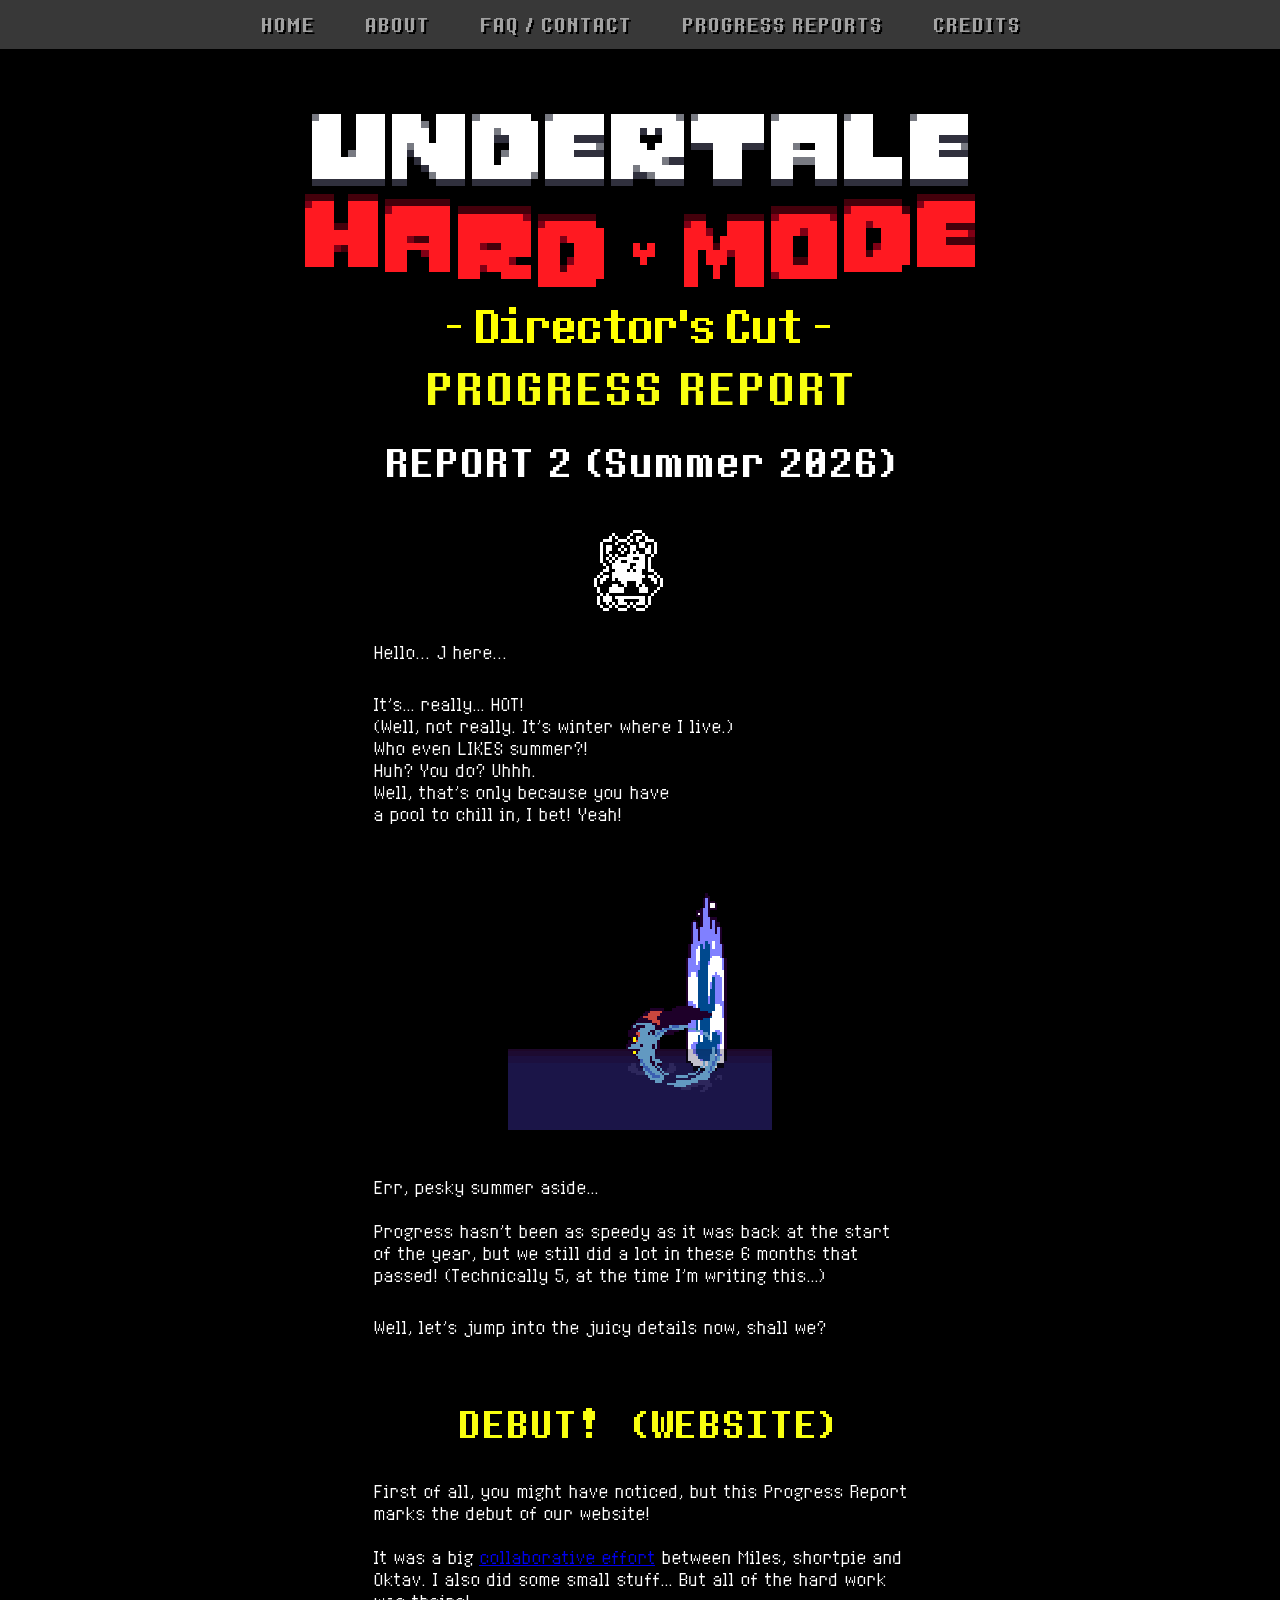
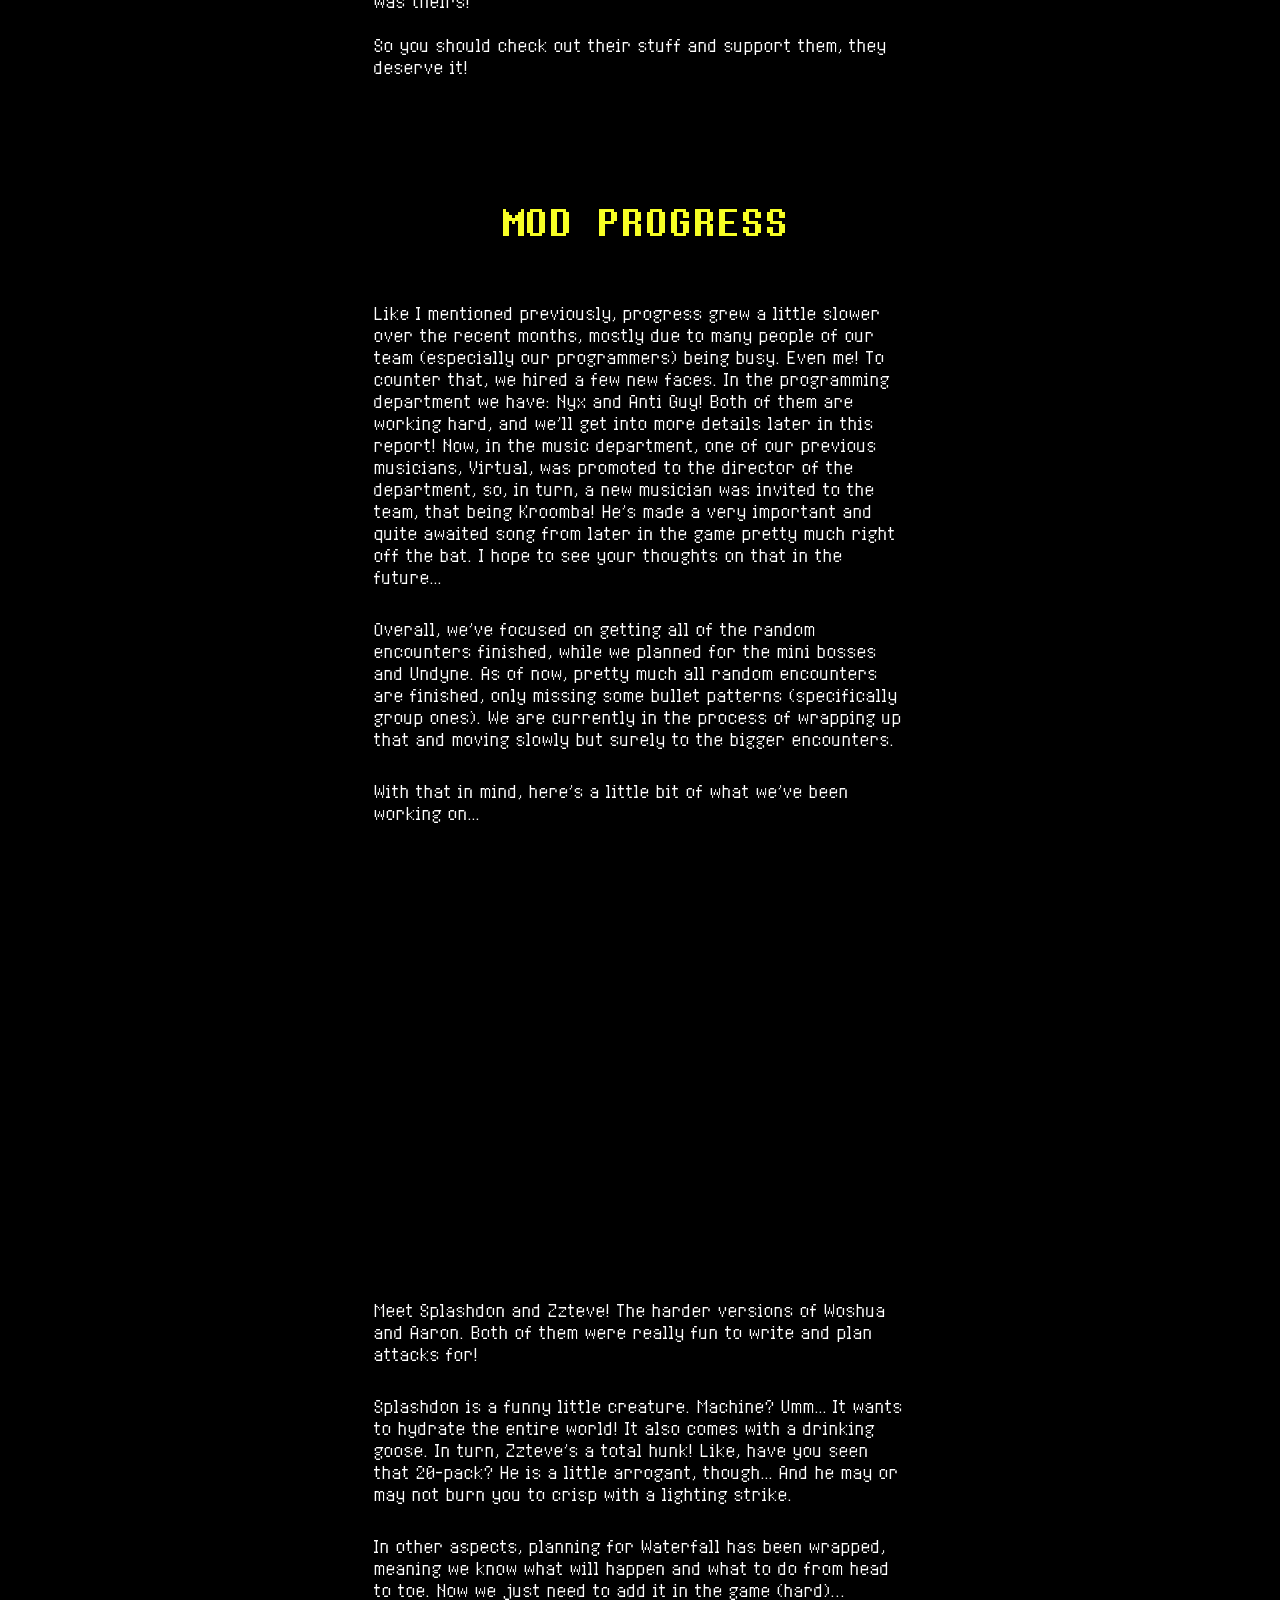
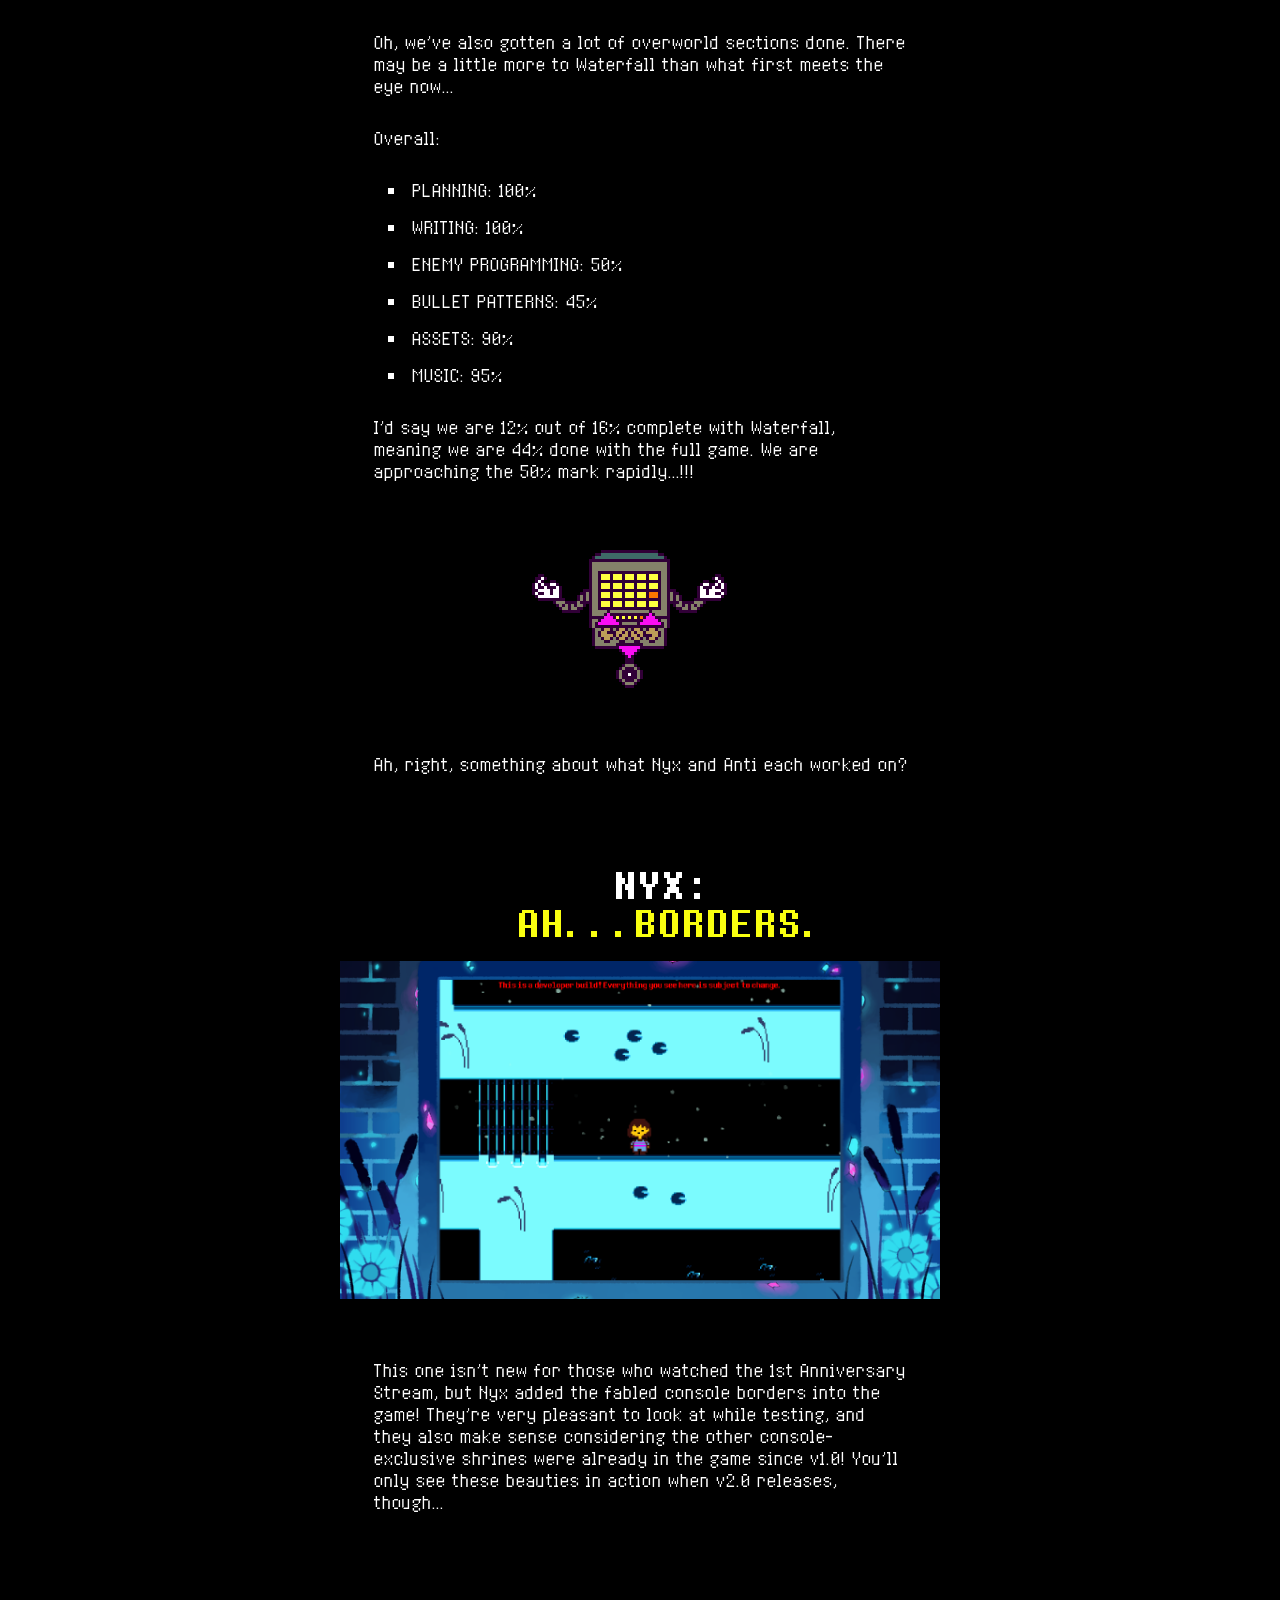
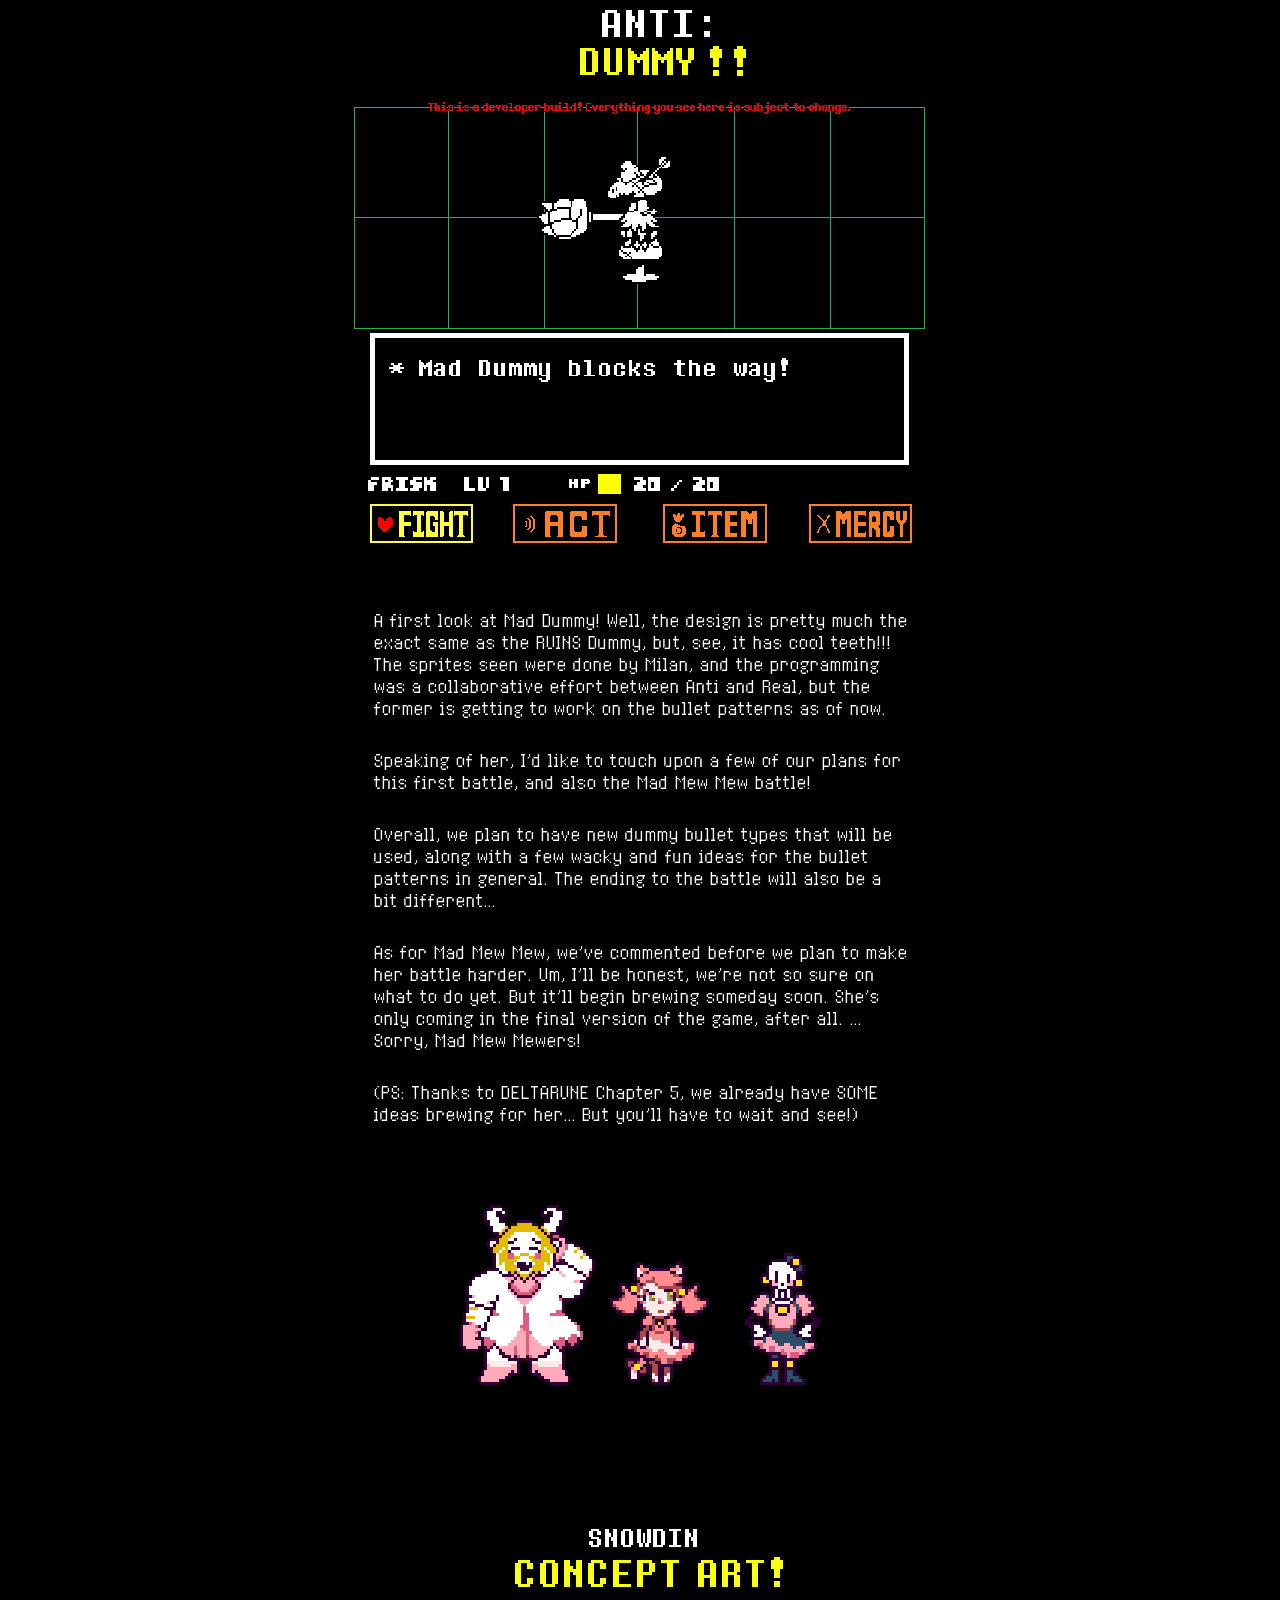
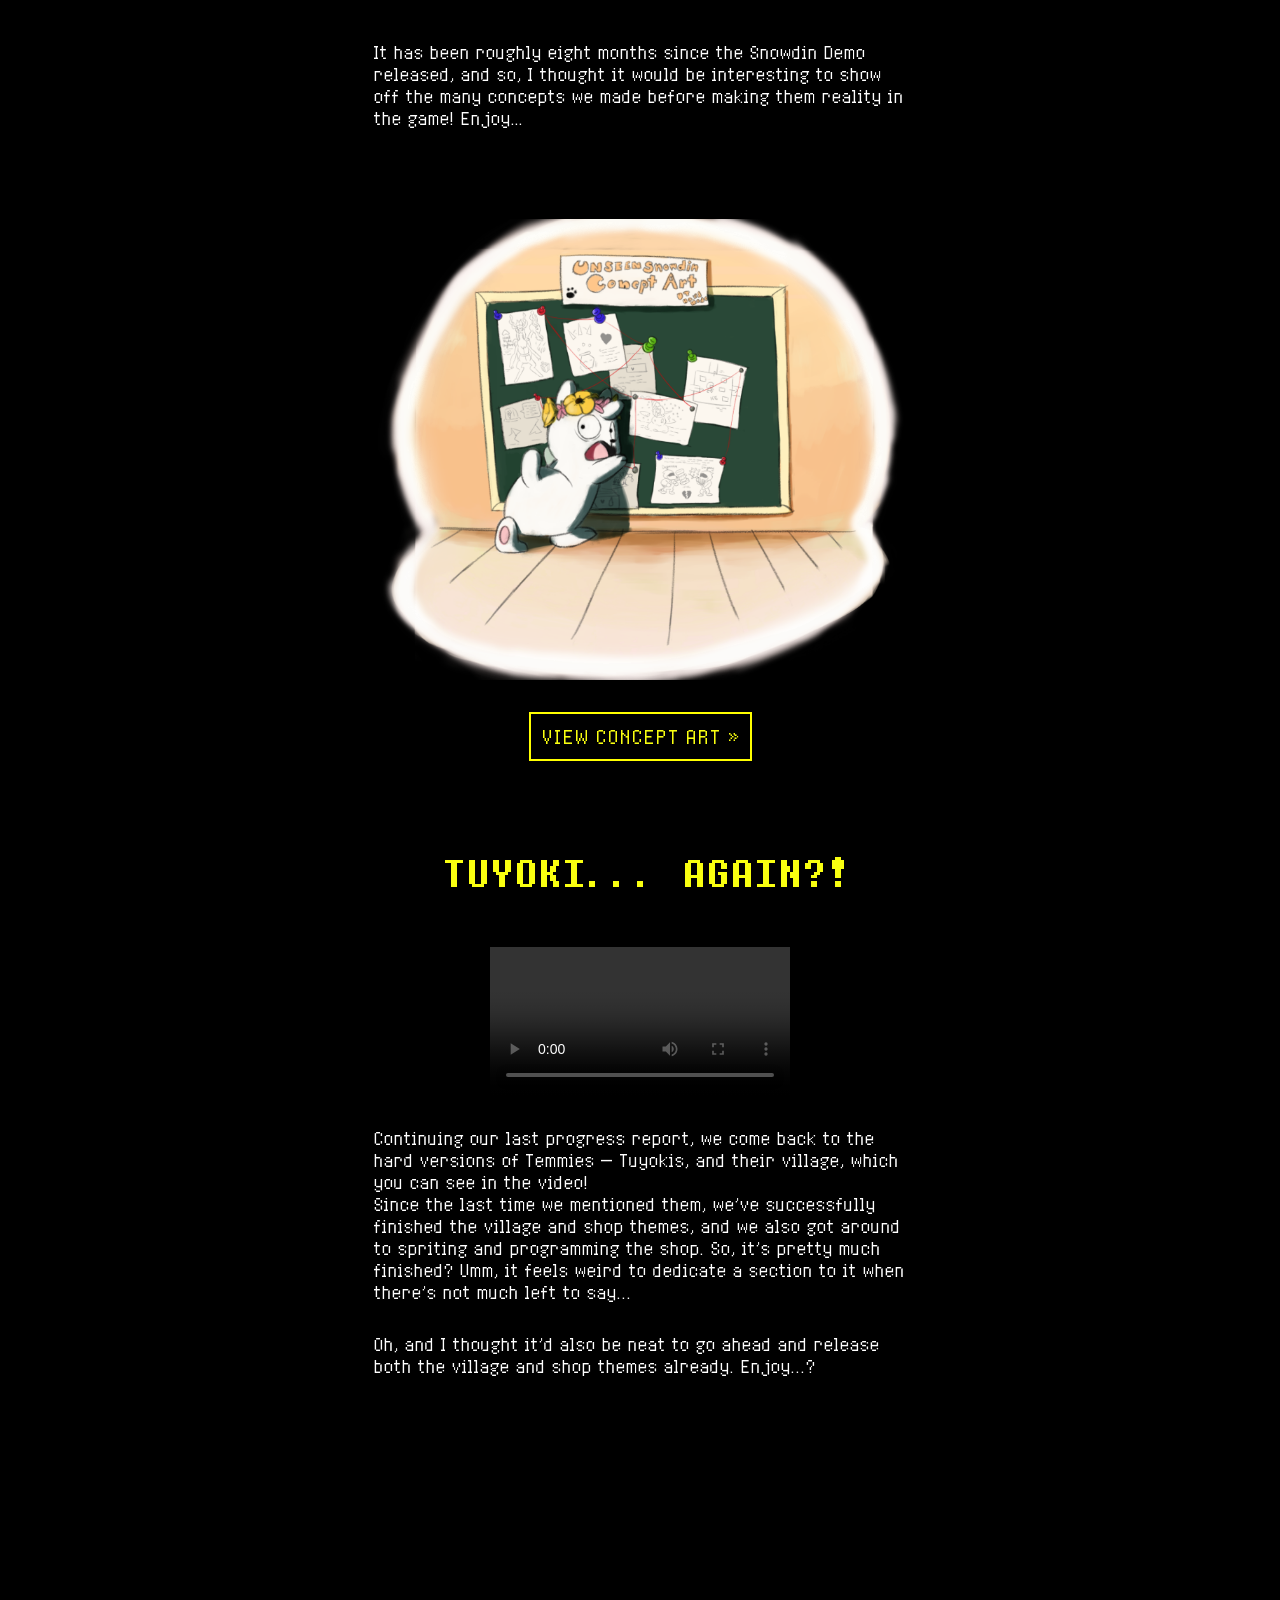
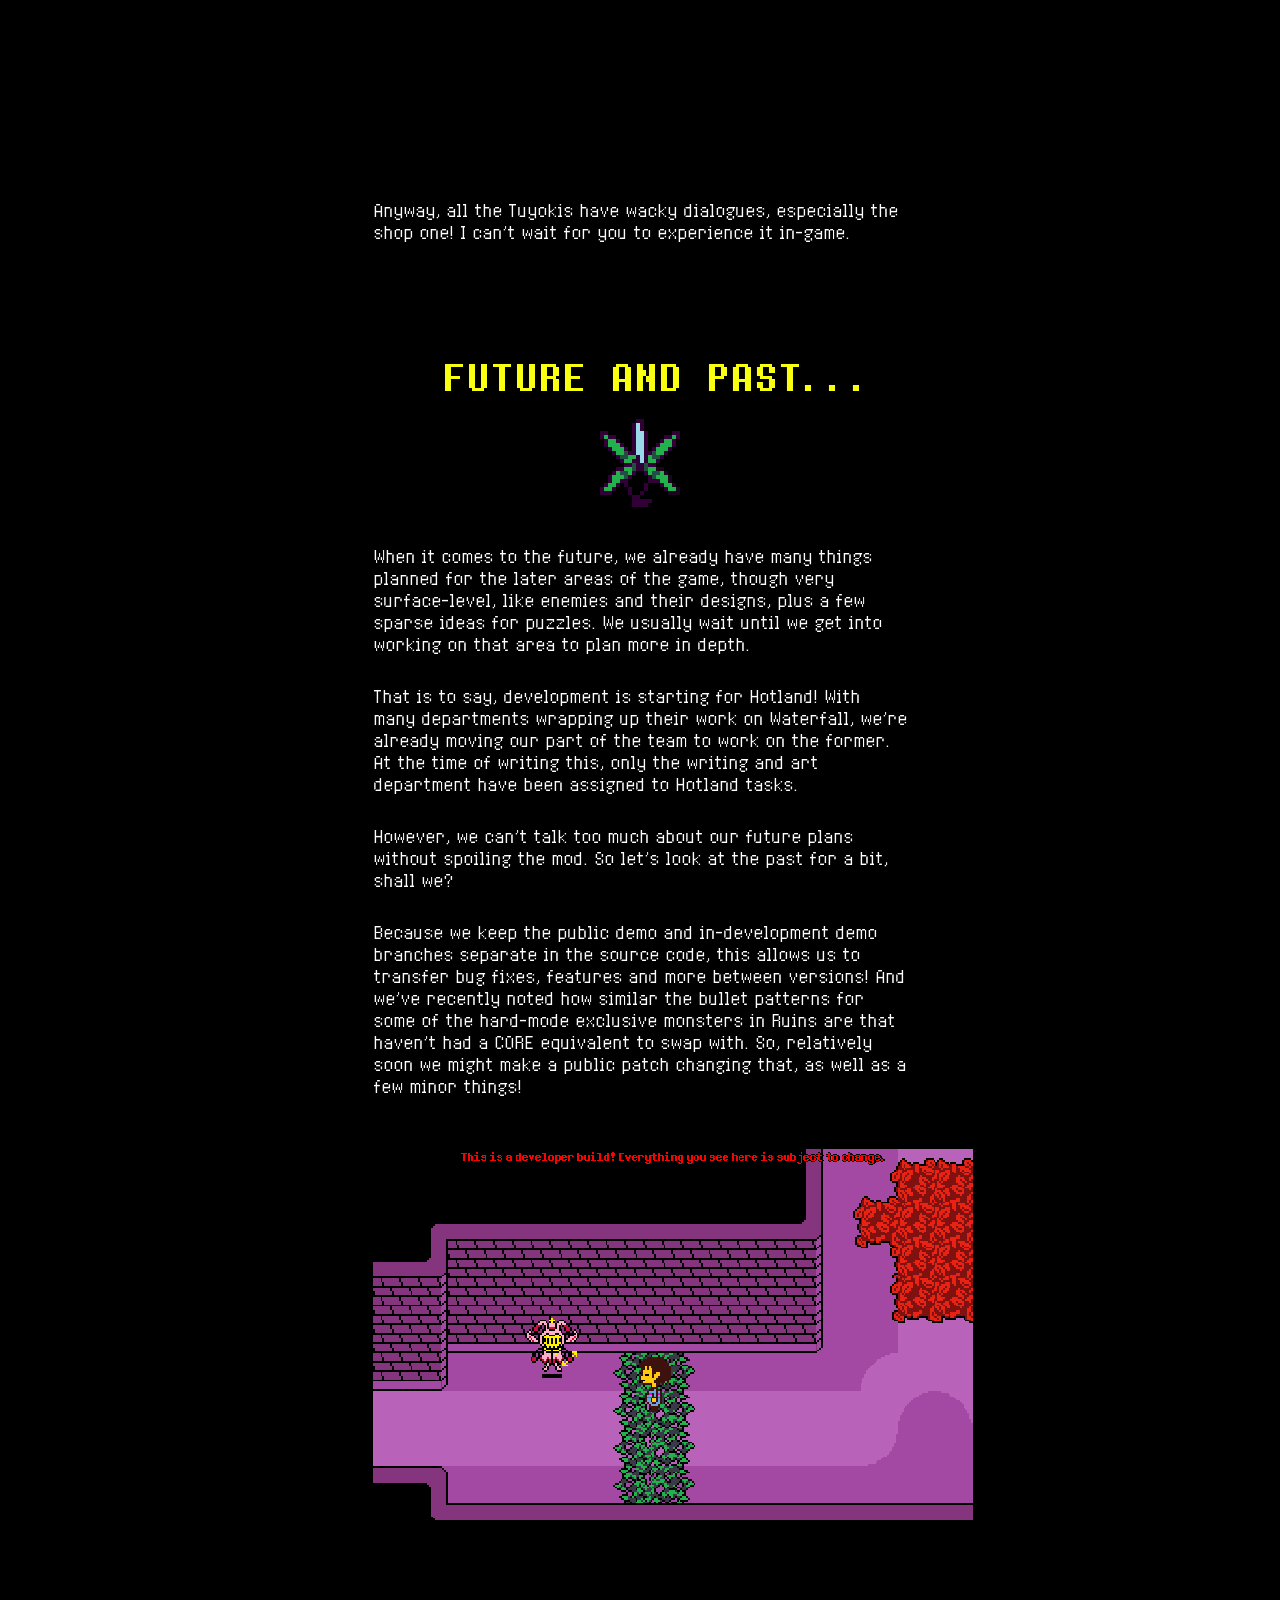
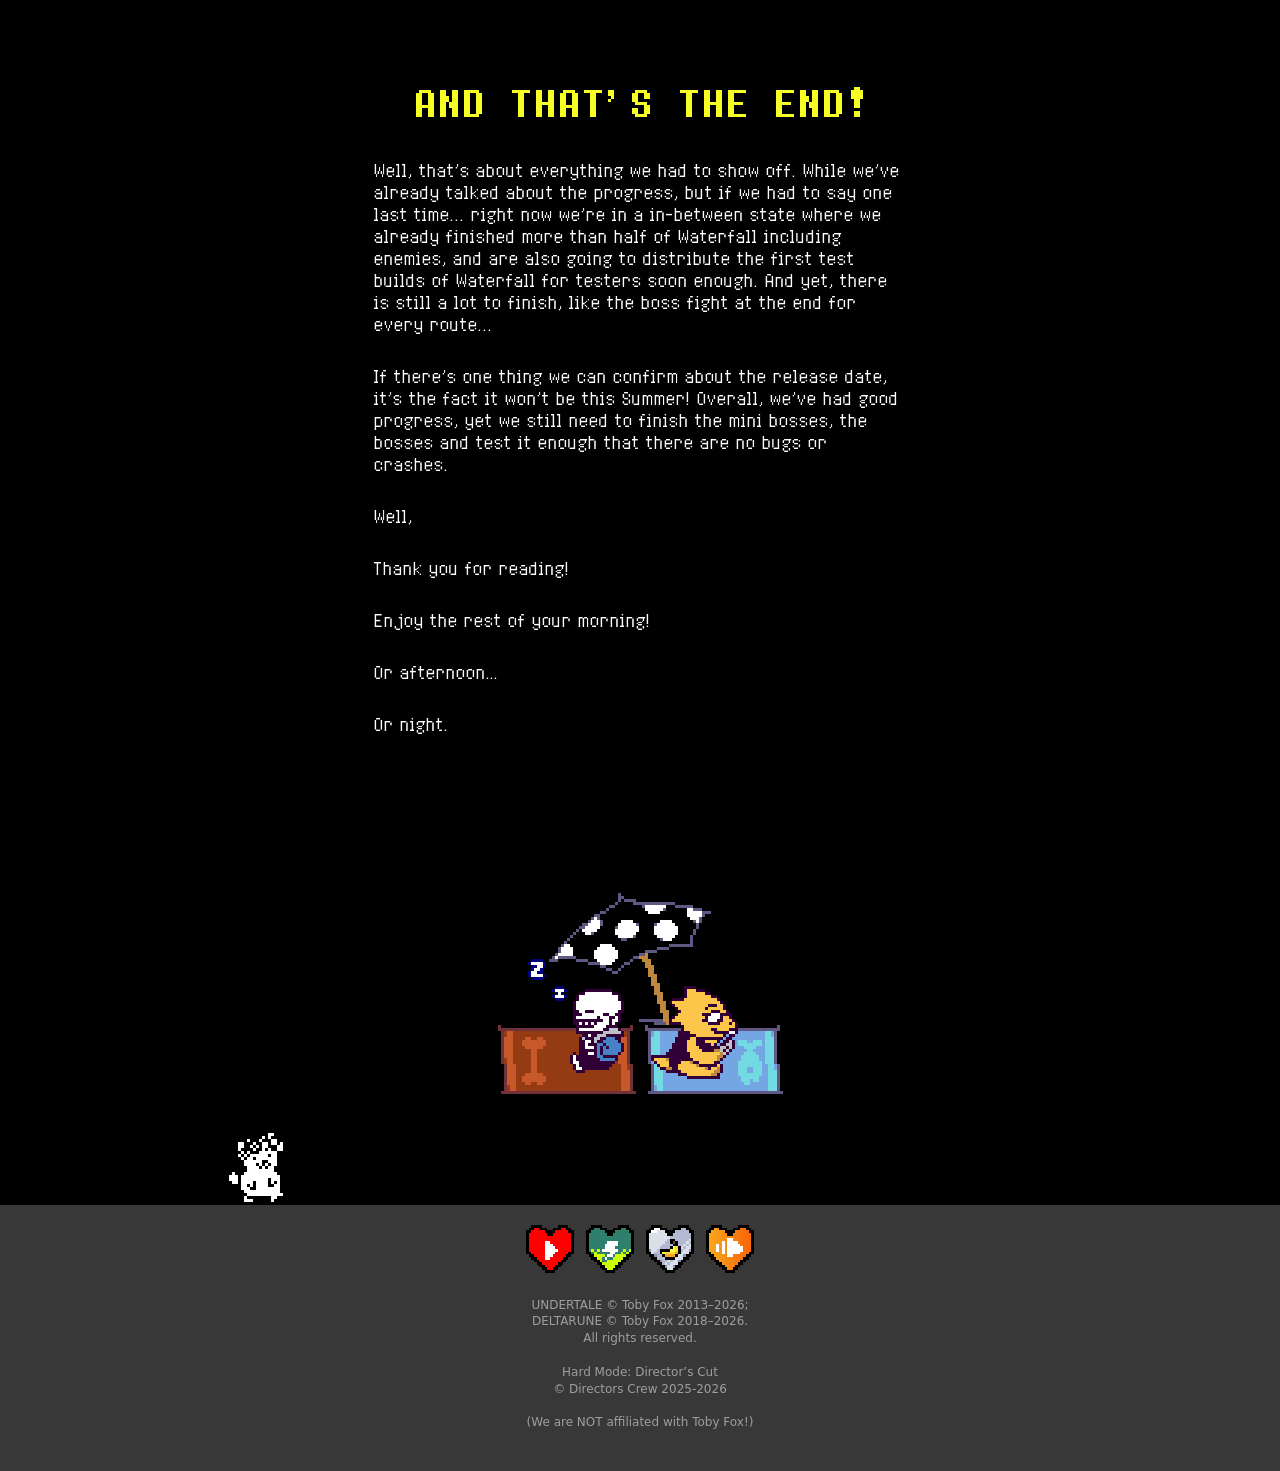
==== directorscut-report-062026/index.html @ 4465b419 "Initial commit" ====
<!DOCTYPE html>
<html lang="en">

<head>
  <meta name="viewport" content="width=device-width, initial-scale=1.0">
  <meta charset="UTF-8">
  <title>Hard Mode: Director's Cut</title>
  <link rel="stylesheet" href="/style.css">
  <link rel="icon" type="image/x-icon" href="/icon.ico">
</head>

<body>
  <!-- NavBar -->
  <nav>
    <button class="menu-toggle">☰</button>
    <ul class="navbar">
      <li><a href="/">HOME</a></li>
      <!-- index.html is unnecessary when using localhost or uploading site to github pages -->
      <li><a href="/about/">ABOUT</a></li>
      <li><a href="/help/">FAQ / CONTACT</a></li>
      <li><a href="/news/">PROGRESS REPORTS</a></li>
      <li><a href="/credits/">CREDITS</a></li>
    </ul>
  </nav>
  <!-- Main Content -->
  <div class="content container preport pixelated">
<a href = "/"> 
    <img src="/undertaleHARDMODE.png" alt="UT Hardmode" width="700" height="255" class="logo"
     style="image-rendering: pixelated; max-width: 700px;">
    </a>
    <div class="yellow_text" style="margin-top: 0px; font-size: 2.6rem;">PROGRESS REPORT</div>
    <h2>REPORT 2 (Summer 2026)</h2>
    <img src="/assets/summerdog.gif">
    <div class="regular_text squarelist">
<p>Hello... J here...</p>

<p style="white-space:pre-line"> It’s… really… HOT!
(Well, not really. It’s winter where I live.)
Who even LIKES summer?!
Huh? You do? Uhhh.
Well, that’s only because you have 
a pool to chill in, I bet! Yeah!

</p>
</div>
<img src="/directorscut-report-062026/images/0C_FishSwimNEO.gif"  style="margin-top:1rem;margin-bottom:1rem">
<div class="regular_text squarelist">
<p>
Err, pesky summer aside…<br><br>

Progress hasn’t been as speedy as it
was back at the start of the year, but
we still did a lot in these 6 months 
that passed! (Technically 5, at
the time I’m writing this…)

</p>
<p>
Well, let’s jump into the juicy details now, shall we?
</p>

    </div>
    <img src="/directorscut-report-062026/images/1_WebsiteDebut.png" style="margin-top:2rem">
    <div class="regular_text">
<p>First of all, you might have noticed, but this
Progress Report marks the debut of our website!
<br><br>
It was a big <a href="/credits">collaborative effort</a> between Miles,
shortpie and Oktav. I also did some small stuff…
But all of the hard work was theirs! 
<br><br>
So you should check out their stuff and support them, 
they deserve it!
</p>
    </div>
    <div style="margin-top:4rem;"></div>
    <img src="/directorscut-report-062026/images/image2.png">
    <div class="regular_text">
<p>Like I mentioned previously, progress grew a little slower over the
recent months, mostly due to many people of our team (especially
our programmers) being busy. Even me! To counter that, we hired
a few new faces. In the programming department we have: Nyx 
and Anti Guy! Both of them are working hard, and we’ll get into 
more details later in this report! Now, in the music department,
one of our previous musicians, Virtual, was promoted to the
director of the department, so, in turn, a new musician was
invited to the team, that being Kroomba! He’s made a very
important and quite awaited song from later in the game
pretty much right off the bat. I hope to see your
thoughts on that in the future…
</p>
<p>
Overall, we’ve focused on getting all of the random encounters
finished, while we planned for the mini bosses and Undyne. As
of now, pretty much all random encounters are finished, only
missing some bullet patterns (specifically group ones). We
are currently in the process of wrapping up that and moving
slowly but surely to the bigger encounters.

</p>
<p>
With that in mind, here’s a little bit of what we’ve been
working on…
<div style="margin-top:30px"></div>
</div>
<!---<video controls name="media" crossorigin="anonymous">
  <source src="/directorscut-report-062026/images/splashzzteve.mp4">
</video>--->
<iframe width="560" height="415" src="https://www.youtube.com/embed/wpenyd8CAb0" title="YouTube video player" frameborder="0" allow="accelerometer; autoplay; clipboard-write; encrypted-media; gyroscope; picture-in-picture; web-share" referrerpolicy="strict-origin-when-cross-origin" allowfullscreen></iframe>
<div class="regular_text squarelist">
<p>
Meet Splashdon and Zzteve! The harder versions of Woshua and
Aaron. Both of them were really fun to write and plan attacks for!

</p>
<p>
Splashdon is a funny little creature. Machine? Umm… It wants
to hydrate the entire world! It also comes with a drinking goose.
In turn, Zzteve’s a total hunk! Like, have you seen that 20-pack?
He is a little arrogant, though… And he may or may not burn you
to crisp with a lighting strike.

</p>
<p>
In other aspects, planning for Waterfall has been wrapped,
meaning we know what will happen and what to do from
head to toe. Now we just need to add it in the game (hard)...

</p>
<p>
  Oh, we’ve also gotten a lot of overworld sections done. 
There may be a little more to Waterfall than what first
meets the eye now…

</p>
<p>Overall:</p>
<p>
<li>PLANNING: 100%</li>
<li>WRITING: 100%</li>
<li>ENEMY PROGRAMMING: 50%</li>
<li>BULLET PATTERNS: 45%</li>
<li>ASSETS: 90%</li>
<li>MUSIC: 95%</li>
</p>
<p>
  I’d say we are 12% out of 16% complete with Waterfall,
meaning we are 44% done with the full game. We are 
approaching the 50% mark rapidly…!!!
</p>
</div>
<div style="margin-top:2rem;"></div>
<img src="/directorscut-report-062026/images/image14.gif">
<div style="margin-top:2rem;"></div>
<div class="regular_text squarelist">
<p>Ah, right, something about what Nyx and Anti each 
worked on?
</p>
</div>
<div style="margin-top:50px"></div>
<img src="/directorscut-report-062026/images/2_NyxBorders.png">
<img src="/directorscut-report-062026/images/2_Showcase.png" style="image-rendering: auto;">
<div style="margin-top:30px"></div>
<div class="regular_text">
<p>
This one isn’t new for those who watched the 1st Anniversary Stream,
but Nyx added the fabled console borders into the game! They’re
very pleasant to look at while testing, and they also make sense
considering the other console-exclusive shrines were already in
the game since v1.0! You’ll only see these beauties in action
when v2.0 releases, though…

</p>
</div>
<div style="margin-top:50px"></div>
<img src="/directorscut-report-062026/images/3_AntiDummy.png">
<img src="/directorscut-report-062026/images/3_FightDummy.png">
<div style="margin-top:30px"></div>
<div class="regular_text">
<p>
A first look at Mad Dummy! Well, the design is pretty much the
exact same as the RUINS Dummy, but, see, it has cool teeth!!!
The sprites seen were done by Milan, and the programming was
a collaborative effort between Anti and Real, but the former is 
getting to work on the bullet patterns as of now.
</p><p>
Speaking of her, I’d like to touch upon a few of our plans for
this first battle, and also the Mad Mew Mew battle! 
</p><p>
Overall, we plan to have new dummy bullet types that
will be used, along with a few wacky and fun ideas for the
bullet patterns in general. The ending to the battle will
also be a bit different…
</p><p>
As for Mad Mew Mew, we’ve commented before we plan
to make her battle harder. Um, I’ll be honest, we’re not
so sure on what to do yet. But it’ll begin brewing someday
soon. She’s only coming in the final version of the game,
after all. … Sorry, Mad Mew Mewers!
</p>
<p>
  (PS: Thanks to DELTARUNE Chapter 5, we already have
SOME ideas brewing for her… But you’ll have to wait
and see!)

</p>
<div style="margin-top:80px"></div>
</div>
<img src="/directorscut-report-062026/images/3_KawaiiGrownMen.gif">
<div style="margin-top:120px"></div>
<img src="/directorscut-report-062026/images/4_ConceptArtSnowdin.png">
<div class="regular_text">
<p>
It has been roughly eight months since the Snowdin Demo
released, and so, I thought it would be interesting to show off
the many concepts we made before making them reality in the
game! Enjoy…

</p>

</div>
<div style="margin-top:60px"></div>
<a href="/directorscut-report-062026/snowdin_concept">
<img src="/directorscut-report-062026/images/conceptart.png" style="max-width: 538px; image-rendering: auto;">
</a>
<div style="margin-top:40px"></div>
<div class="link-button">
  <a href="/directorscut-report-062026/snowdin_concept">VIEW CONCEPT ART »</a>
</div>
<div style="margin-top:100px"></div>
<img src="/directorscut-report-062026/images/5_TuyokiElectricBoogaloo.png" style="margin-bottom:3rem;">
<video controls name="media" crossorigin="anonymous">
  <source src="/directorscut-report-062026/images/tuyokivid.mp4">
</video>
<div class="regular_text squarelist">
  <p>
    Continuing our last progress report, we come back to the hard 
versions of Temmies — Tuyokis, and their village, which 
you can see in the video!<br>
Since the last time we mentioned them, we've successfully 
finished the village and shop themes, and we also got around to 
spriting and programming the shop. So, it's pretty much finished? 
Umm, it feels  weird to dedicate a section to it when there's not
much left to say... 
  </p>
  <p>
  Oh, and I thought it'd also be neat to go ahead and release
  both the village and shop themes already. Enjoy...?
  </p>
  <iframe
  width="100%"
  height="166"
  scrolling="no"
  frameborder="no"
  allow="autoplay"
  src="https://w.soundcloud.com/player/?url=https%3A//soundcloud.com/vu0gjz2ck9ta/006-village-of-the-tuyoki&color=%23ff1921&auto_play=false&hide_related=true&show_comments=false&show_user=true&show_reposts=false&show_teaser=true">
  </iframe>
<br><br>
  <iframe
  width="100%"
  height="166"
  scrolling="no"
  frameborder="no"
  allow="autoplay"
  src="https://w.soundcloud.com/player/?url=https%3A//soundcloud.com/vu0gjz2ck9ta/007-shop-of-tuy&color=%23ff1921&auto_play=false&hide_related=true&show_comments=false&show_user=true&show_reposts=false&show_teaser=true">
  </iframe>
  <p>
    Anyway, all the Tuyokis have wacky dialogues, especially the 
shop one! I can't wait for you to experience it in-game.
  </p>
</div>
<div style="margin-top:5rem"></div>
<img src="/directorscut-report-062026/images/6_Future.png">
<div style="margin-top:1rem"></div>
<img src="/directorscut-report-062026/images/6_BridgeSeedRUN.gif">
<div class="regular_text squarelist">
  <p>
    When it comes to the future, we already have many things planned
for the later areas of the game, though very surface-level, like
enemies and their designs, plus a few sparse ideas for puzzles.
We usually wait until we get into working on that area to plan 
more in depth. 
  </p>
  <p>
    That is to say, development is starting for Hotland! With many
departments wrapping up their work on Waterfall, we’re
already moving our part of the team to work on the former. 
At the time of writing this, only the writing and art department
have been assigned to Hotland tasks.
  </p>
  <p>
    However, we can't talk too much about our future plans without 
spoiling the mod. So let’s look at the past for a bit, shall we?
  </p>
  <p>
    Because we keep the public demo and in-development demo 
branches separate in the source code, this allows us to transfer 
bug fixes, features and more between versions! And we've recently
noted how similar the bullet patterns for some of the hard-mode exclusive 
monsters in Ruins are that haven't had a CORE equivalent to swap with. So,
relatively soon we might make a public patch changing that, as well as a few 
minor things! 
  </p>
  <br>
<img src="/directorscut-report-062026/images/whimsy.png" style="display:block; margin-left:auto; margin-right:auto;">
</div>
<div style="margin-top:5rem"></div>
<img src="/directorscut-report-062026/images/image4.png">
<div class="regular_text squarelist">
  <p>
    Well, that's about everything we had to show off. While we've already talked
about the progress, but if we had to say one last time... right now we're in a 
in-between state where we already finished more than half of Waterfall
including enemies, and are also going to distribute the first test builds 
of Waterfall for testers soon enough. And yet, there is still a lot to
finish, like the boss fight at the end for every route...
  </p>
  <p>
    If there's one thing we can confirm about the release date, it's the fact it won't 
be this Summer! Overall, we’ve had good progress, yet we still need to finish 
the mini bosses, the bosses and test it enough that there are no bugs or
crashes. 
  </p>
  <p>
    Well,
  </p>
  <p>
    Thank you for reading!
  </p>
  <p>
    Enjoy the rest of your morning!
  </p>
  <p>
    Or afternoon…
  </p>
  <p>
    Or night.
  </p>
</div>
<img src="/directorscut-report-062026/images/7_AlphansTEST.gif" style="margin-top:8rem">
<div style="margin-bottom:60px"></div>

    <div style="text-align: center; margin-top: 1px;">
    </div>
    <footer>
      <img src="/dog.png" alt="chipmunk" class="chipmunk" id="dog" style="cursor: pointer;">
      <div class="footer-icons">


        <!-- Youtube -->
        <a href="https://www.youtube.com/channel/UCPFXStM4CpxEg41jxC_Wg1A" target="_blank"
          style="text-decoration: none; color: white;">
          <img src="/UTH_youtube.png" alt="" class="icon">
        </a>

        <!-- GameJolt -->
        <a href="https://gamejolt.com/games/uthardmodedc/973954" target="_blank"
          style="text-decoration: none; color: white;">
          <img src="/UTH_gamejolt.png" alt="" class="icon">
        </a>

        <!-- Game Bannana -->
        <a href="https://gamebanana.com/wips/91188" target="_blank" style="text-decoration: none; color: white;">
          <img src="/UTH_gamebanna.png" alt="" class="icon">
        </a>

        <!-- Soundcloud -->
        <a href="https://soundcloud.com/vu0gjz2ck9ta/sets/hard-mode-directors-cut-demo" target="_blank"
          style="text-decoration: none; color: white;">
          <img src="/UTH_soundcl.png" alt="" class="icon">
        </a>

      </div>
      <div class="credits" style="margin-top:20px; margin-bottom: 20px;">
        UNDERTALE © Toby Fox 2013–2026; <br>DELTARUNE © Toby Fox 2018–2026. <br> All rights reserved.<br><br>
        Hard Mode: Director’s Cut<br>© Directors Crew 2025-2026<br>
        <br>
        (We are NOT affiliated with Toby Fox!)
      </div>

    </footer>

    <script>
      document.querySelector('.menu-toggle')
        .addEventListener('click', () => {
          document.querySelector('.navbar').classList.toggle('active');
        });

      const dimg = document.getElementById('dog');
      const dsfx = new Audio('/dog.wav');
      dimg.addEventListener('click', () => {
        dimg.src = '/doghappy.png';
        dsfx.play();
        dsfx.onended = () => {
          dimg.src = '/dog.png';
        };
      });
    </script>


</body>

</html>
---- style.css ----
@font-face {
  font-family: '8bitOperatorPlus-Bold';
  src: url(/fonts/8bitOperatorPlus-Bold.ttf) format("truetype");
  font-weight: normal;
  font-style: normal;
}
@font-face {
  font-family: '8bitOperatorPlus-Regular';
  src: url(/fonts/8bitOperatorPlus-Regular.ttf) format("truetype");
  font-weight: normal;
  font-style: normal;
}
html,
body {
  overscroll-behavior: none;
}

body {
  margin: 0;
  height: 100%;
  overflow-x: hidden;
  background-color: black;
  color: white;
  font-family: '8bitOperatorPlus-Bold', monospace;
  text-align: center;
}


nav {

  top: 0;
  left: 0;
  z-index: 100;
  display: flex;
  flex-direction: column;
  align-items: center;
  width: 100%;
  height: auto;
  padding: 11px 0;
  background-color: #383838;
}

.logo {
  margin-top: 50px;
  width: 100%;
  max-width: 700px;
  height: auto;
  
}

.navbar {
  display: flex;
  justify-content: center;
  gap: 50px;
  margin: 0;
  padding: 0;
  list-style-type: none;
}

.navbar li a {
  color: #a1a1a1;
  text-decoration: none;
  font-size: 1.125rem;
  line-height: 1.5;
  text-shadow: 0.1rem 0.1rem 0 #000;
  transition: color 0.3s;
}

.navbar li a:hover {
  color: #ffcc00;
}

.menu-toggle {
  display: none;
  background: none;
  border: none;
  color: #a1a1a1;
  font-size: 28px;
  cursor: pointer;
}

.menu-toggle:hover {
  color: #ffcc00;
}

.content {
  display: flex;
  flex-direction: column;
  justify-content: center;
  align-items: center;
  padding-top: 200px;
}

.content p {
  margin-top: 20px;
  font-size: 28px;
}

.container {
  box-sizing: border-box;
  margin: 0 auto;
  padding: 0 16px;
  width: 100%;
  max-width: 1100px;
}
.pixelated {
  image-rendering: pixelated;
}
h1 {
  margin: 80px 0 40px 0;
  color: white;
  font-size: 64px;
  font-weight: normal;
}

h2, h3 {
  margin: 20px 0;
  font-size: 36px;
  font-weight: normal;
}
h4 {
  color: #F9FF10;
  font-size: 2rem;
}
.credits {
  margin-bottom: 20px;
  color: #9e9e9e;
  font-size: .75rem;
  line-height: 1.4;
  font-family: ui-sans-serif,system-ui,-apple-system,Segoe UI,Roboto,Ubuntu,Cantarell,Noto Sans,sans-serif,"Apple Color Emoji","Segoe UI Emoji",Segoe UI Symbol,"Noto Color Emoji"
}

sml {
  font-size: 10px;
}

img {
  max-width: 100%;
  height: auto;
}

iframe {
  max-width: 100%;
}

.video-wraps {
  position: relative;
  width: 100%;
  max-width: 700px;
  aspect-ratio: 16 / 9;
}

.video-wraps iframe {
  width: 100%;
  height: 100%;
  border: 0;
}

.chipmunk {
  position: absolute;
  top: -75px;
  left: 20%;
  transform: translateX(-50%);
  width: 60px;
  image-rendering: pixelated;
}
.chipmunkcheck { /* "Do not use empty rule sets" it said. "Nuh uh" I replied.    -oktav99a */
  
}
.chipmunkcheck2 {
  position: absolute;
  top: 50%;
  transform: translate(-50%, -50%) rotateY(180deg);
  width: 180px;
  
  image-rendering: pixelated;
  
  
}
.noscroll {
  overflow: hidden;
}
footer {
  position: relative;
  margin-top: 50px;
  width: 100vw;
  padding: 20px 0;
  background-color: #383838;
}

.footer-icons {
  display: flex;
  justify-content: center;
  gap: 12px;
}

.footer-icons .icon {
  width: 48px;
  height: 48px;
  image-rendering: pixelated;
}
.progress_report {
  border-radius: .5rem;
  border-width: 2px;
  border-color:white;
  width:476.8px;
  min-height:96px;
  border-style:solid;
  background-color: #191919;
  padding: 16px;
  transition: all 0.15s;
  display:flex;
  flex-direction: row;
  margin-left:auto;
  margin-right:auto;
  align-items: center;
  text-align: left;
  max-width:32rem;
  margin-top: 1rem;
  margin-bottom: 1rem;
}
.progress_report:hover {
  border-radius: .5rem;
  border-width: 2px;
  border-color:#F9FF10;
  border-style:solid;
  background-color: #383838;
  transition: all 0s;
}
.progress_report_image {
  width:96px;
  height:96px;
  display:flex;
  border-radius: 0.25rem;
}
.progress_report_text {
  font-size: 1.25rem;
  text-decoration: none;
  padding-left: 1rem;
  flex-direction: column;
  line-height:calc(1.75 / 1.25);
  
  margin: 0;
}
.yellow_text {
  color:#F9FF10;
}
.small_text {
  font-size:0.875rem;
}
.gray_text {
  color:#bbb;
}
.flexcolumn {
  display: flex;
  flex-direction: column;
}
.link-button a {
  font-family: "8bitOperatorPlus-Regular";
  color:#F9FF10;
  text-decoration: none;
  border: 2px solid yellow;
  padding: 10px;
  font-size: 18px;
  margin-left: auto;
  margin-right: auto;
}
.regular_text {
  font-family: "8bitOperatorPlus-Regular";
  text-align: left;
  max-width: 50%;
  min-width: 50%;
}
.regular_text p{
  font-size: 1rem;
  margin-top: 30px;
  margin-bottom: 30px;
}
.preport img {
  max-width: 600px;
  height: auto;
}
.question {
  font-size: 18px;
  font-family: "8bitOperatorPlus-Bold";
  margin-bottom: 0.6em;
  margin-top: 1.6rem;
  line-height: 1.4;
}
.question::before {
  content: "Q: ";
  font-family: "8bitOperatorPlus-Bold";
}
.answer {
  font-size: 14px;
  font-family: "8bitOperatorPlus-Regular";
  margin-bottom: 0.6rem;
  margin-top: 0.6rem;
  line-height: 1.5;
}
.squarelist li {
  list-style: square;
  margin-top: 15px;
  margin-bottom: 15px;
  margin-left: 15px;
}
.answer::before {
  content: "A: ";
  font-family: "8bitOperatorPlus-Bold";
}
.faq_text {
  max-width:42rem; 
  text-align:left;
  justify-content: left;
  align-items: left;
}
.faq_header {
  font-size: 32px;
  margin-top: 50px;
  font-family: "8bitOperatorPlus-Bold";
}

.answer a {
  color:#337ab7;
  text-decoration: none;
}
.answer a:hover{
  color:#23527c;
  text-decoration:underline;
}
.issue {
  font-size: 18px;
  font-family: "8bitOperatorPlus-Bold";
  margin-top: 1.4rem;
  line-height: 1.4;
}
.issue::before {
  content: "Issue: ";
  color:red;
  font-family: "8bitOperatorPlus-Bold";
}
.resolve {
  font-size: 14px;
  font-family: "8bitOperatorPlus-Regular";
  margin-bottom: 0.4rem;
  margin-top: 0.4rem;
  line-height: 1.5;
}
.resolve::before {
  content: "Resolve: ";
}
.credits_category {
  justify-content: left;
  align-items: left;
  text-align:left;
  width: 60%;
}
.credits_title {
  color:yellow;
  font-size:25px;
  font-family: "8bitOperatorPlus-Bold";
  margin-bottom: 5px;
  margin-top: 50px;
}
.credits_line {
  display:grid;
  align-items:left;
  
  grid-template-columns: auto auto auto;
}
.credits_text {
  font-size:20px;
  font-family: "8bitOperatorPlus-Regular";
  width: 30rem;
  margin-bottom: 4px;
}
.credits_details {
  font-size:20px;
  font-family: "8bitOperatorPlus-Regular";
  width: 30rem;
  margin-bottom: 4px;
}
@media (max-width: 768px) {
  nav {
    padding: 6px 0;
  }

  .menu-toggle {
    display: block;
    align-self: flex-start;
    margin-left: 8px;
  }

  .navbar {
    display: none;
    flex-direction: column;
    margin-top: 10px;
    padding: 10px 0;
    width: 100%;
    gap: 6px;
    background-color: #383838;
  }

  .navbar.active {
    display: flex;
  }

  .navbar li a {
    font-size: 16px;
  }

  .content {
    padding-top: 72px;
  }

  .container {
    padding-left: 12px;
    padding-right: 12px;
    padding-bottom: 0;
  }

  .logo {
    margin-top: 0;
  }


  h1 {
    margin: 40px 0 20px;
    font-size: 36px;
  }

  h2 {
    font-size: 24px;
  }

  .content p {
    font-size: 18px;
  }

  .credits {
    margin: 0 auto;
    max-width: 90%;
    font-size: 14px;
    line-height: 1.6;
    text-align: center;
  }

  [style*="font-size: 30px"] {
    font-size: 18px !important;
  }

  [style*="font-size: 72px"] {
    font-size: 36px !important;
  }

  [style*="margin: 40px"] {
    margin: 16px !important;
  }
}
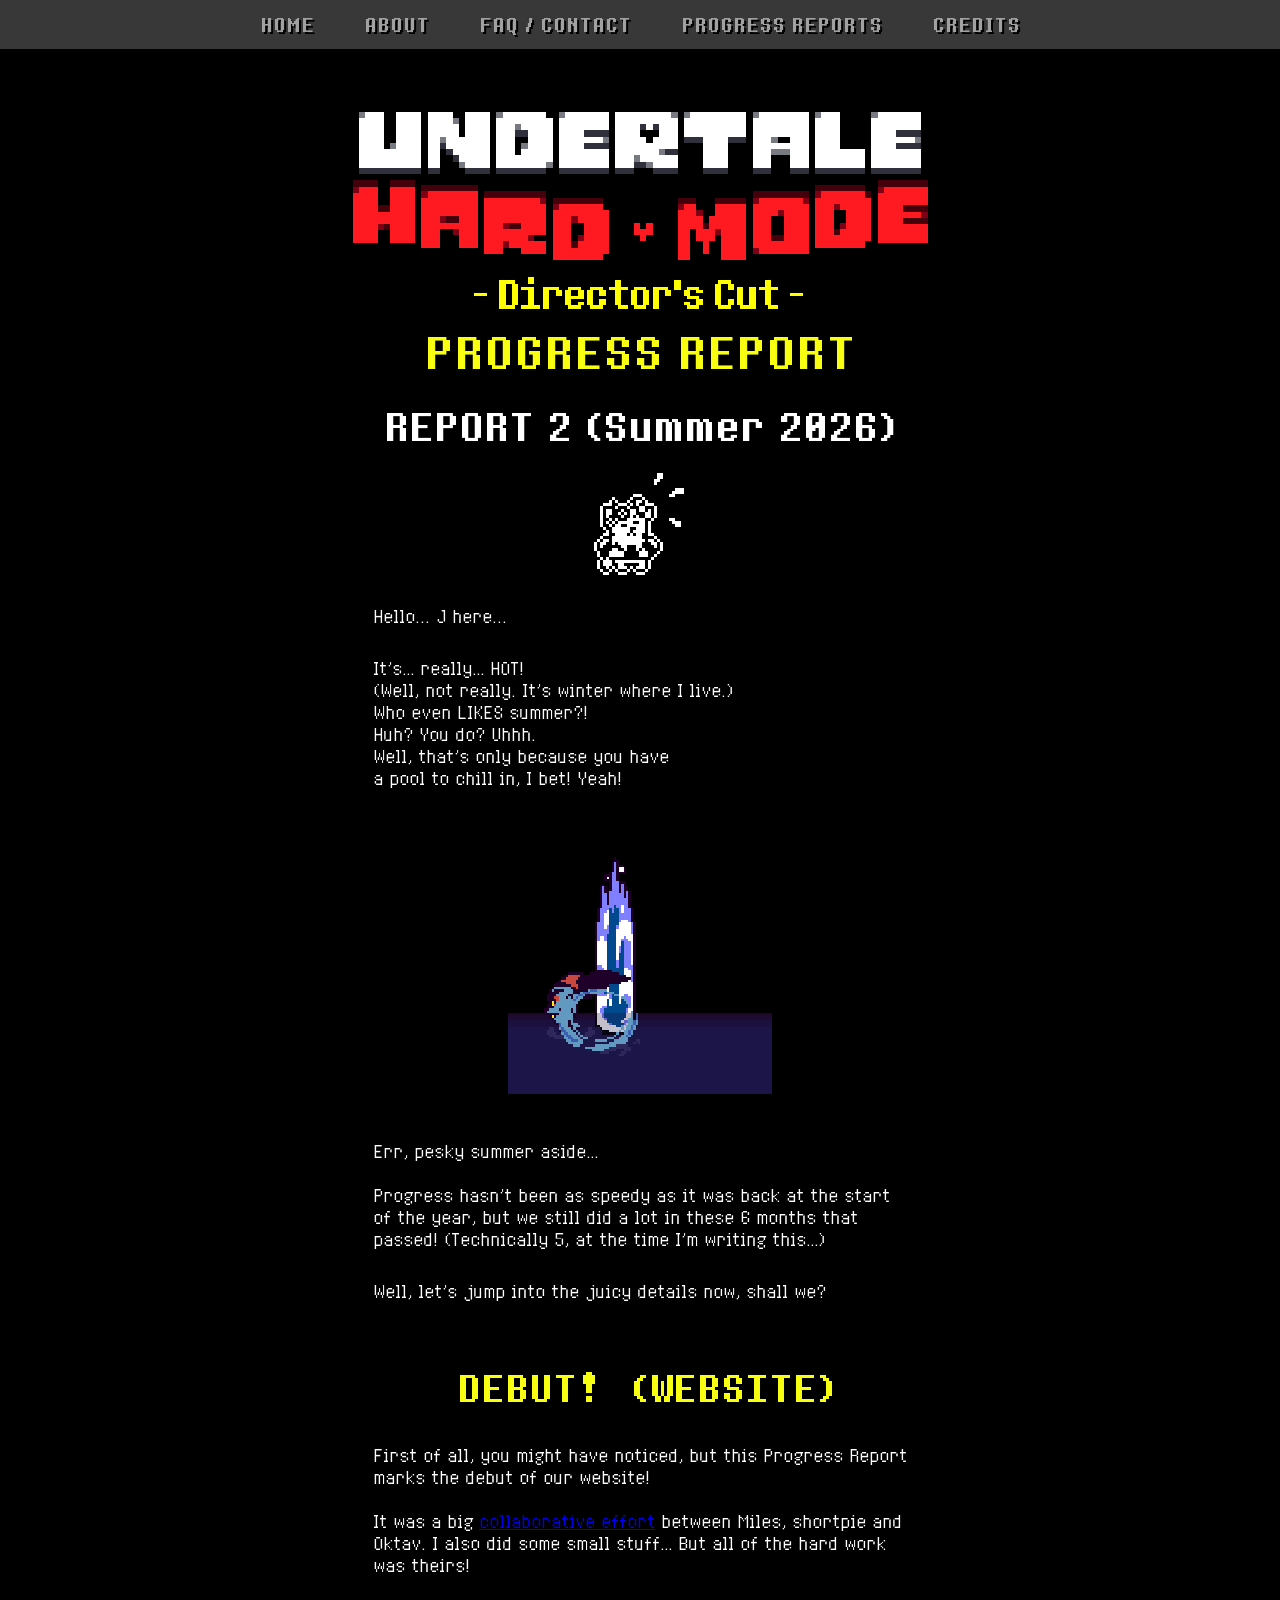
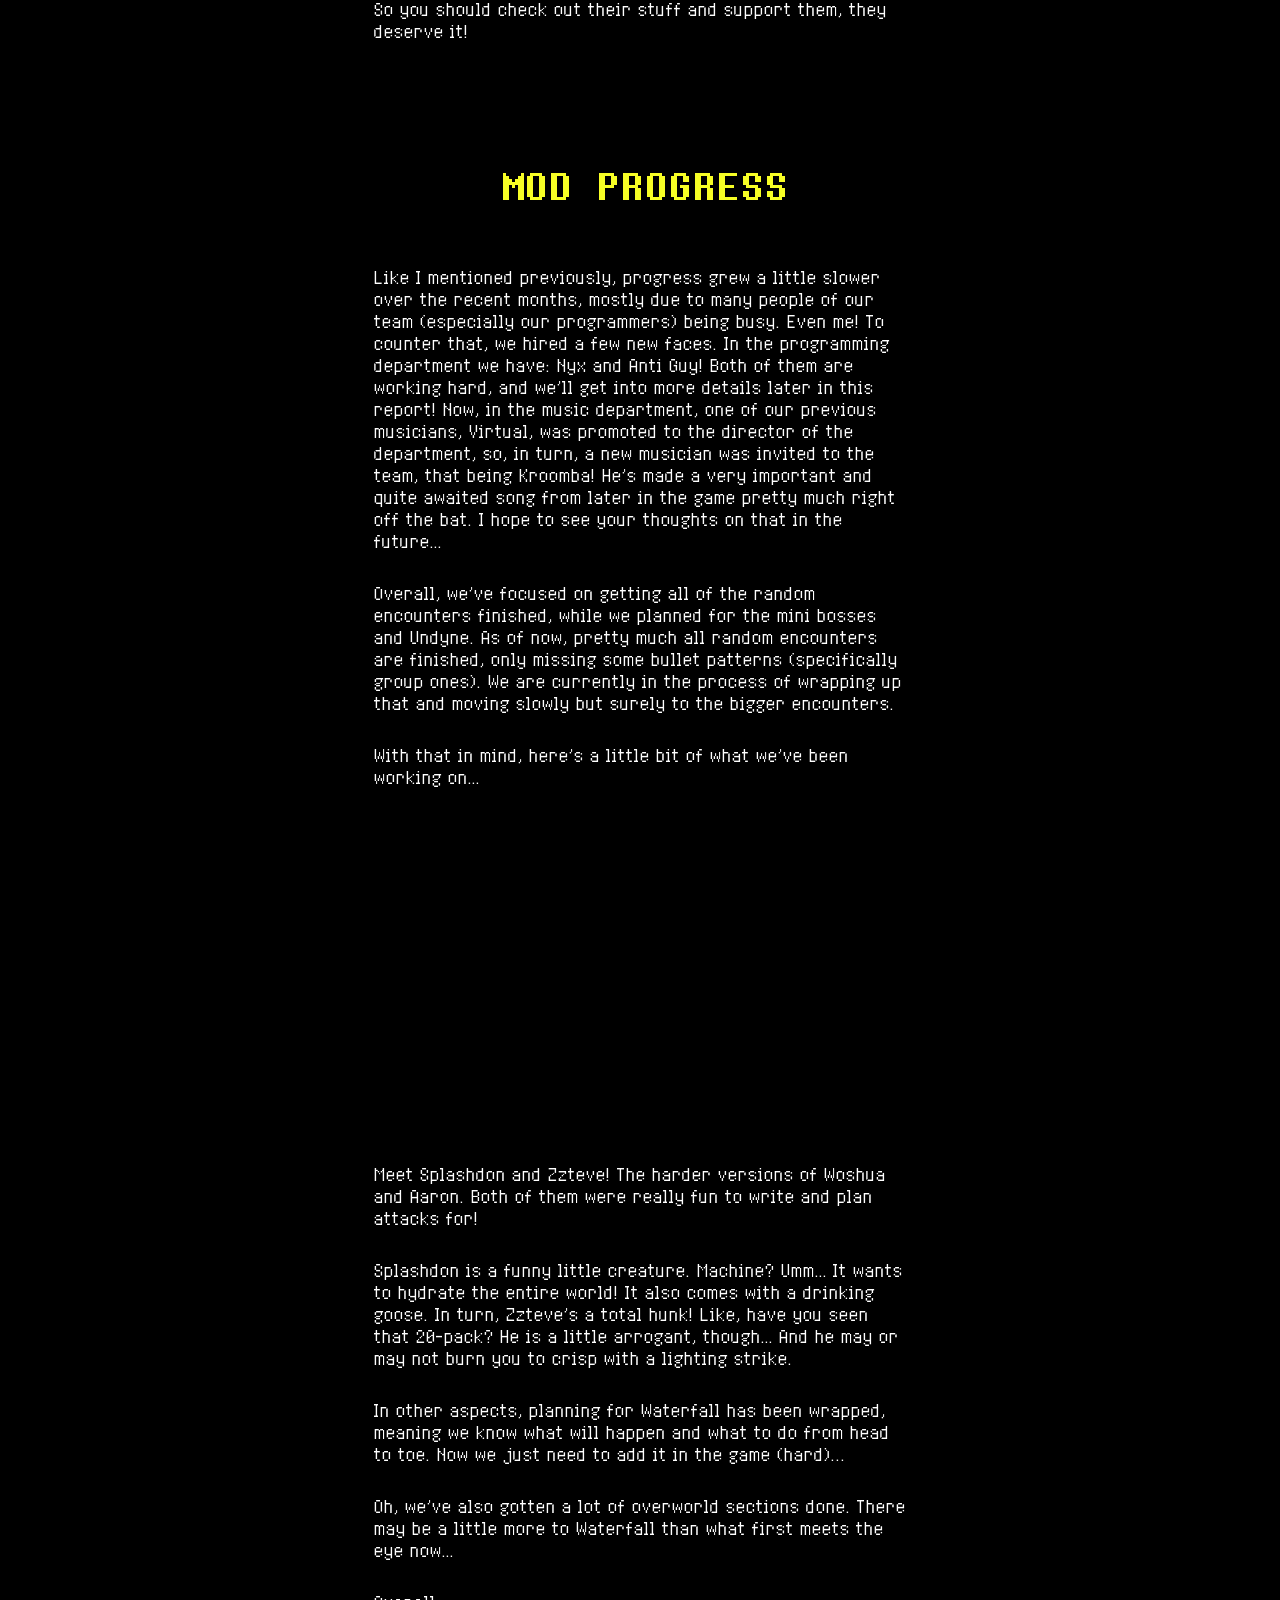
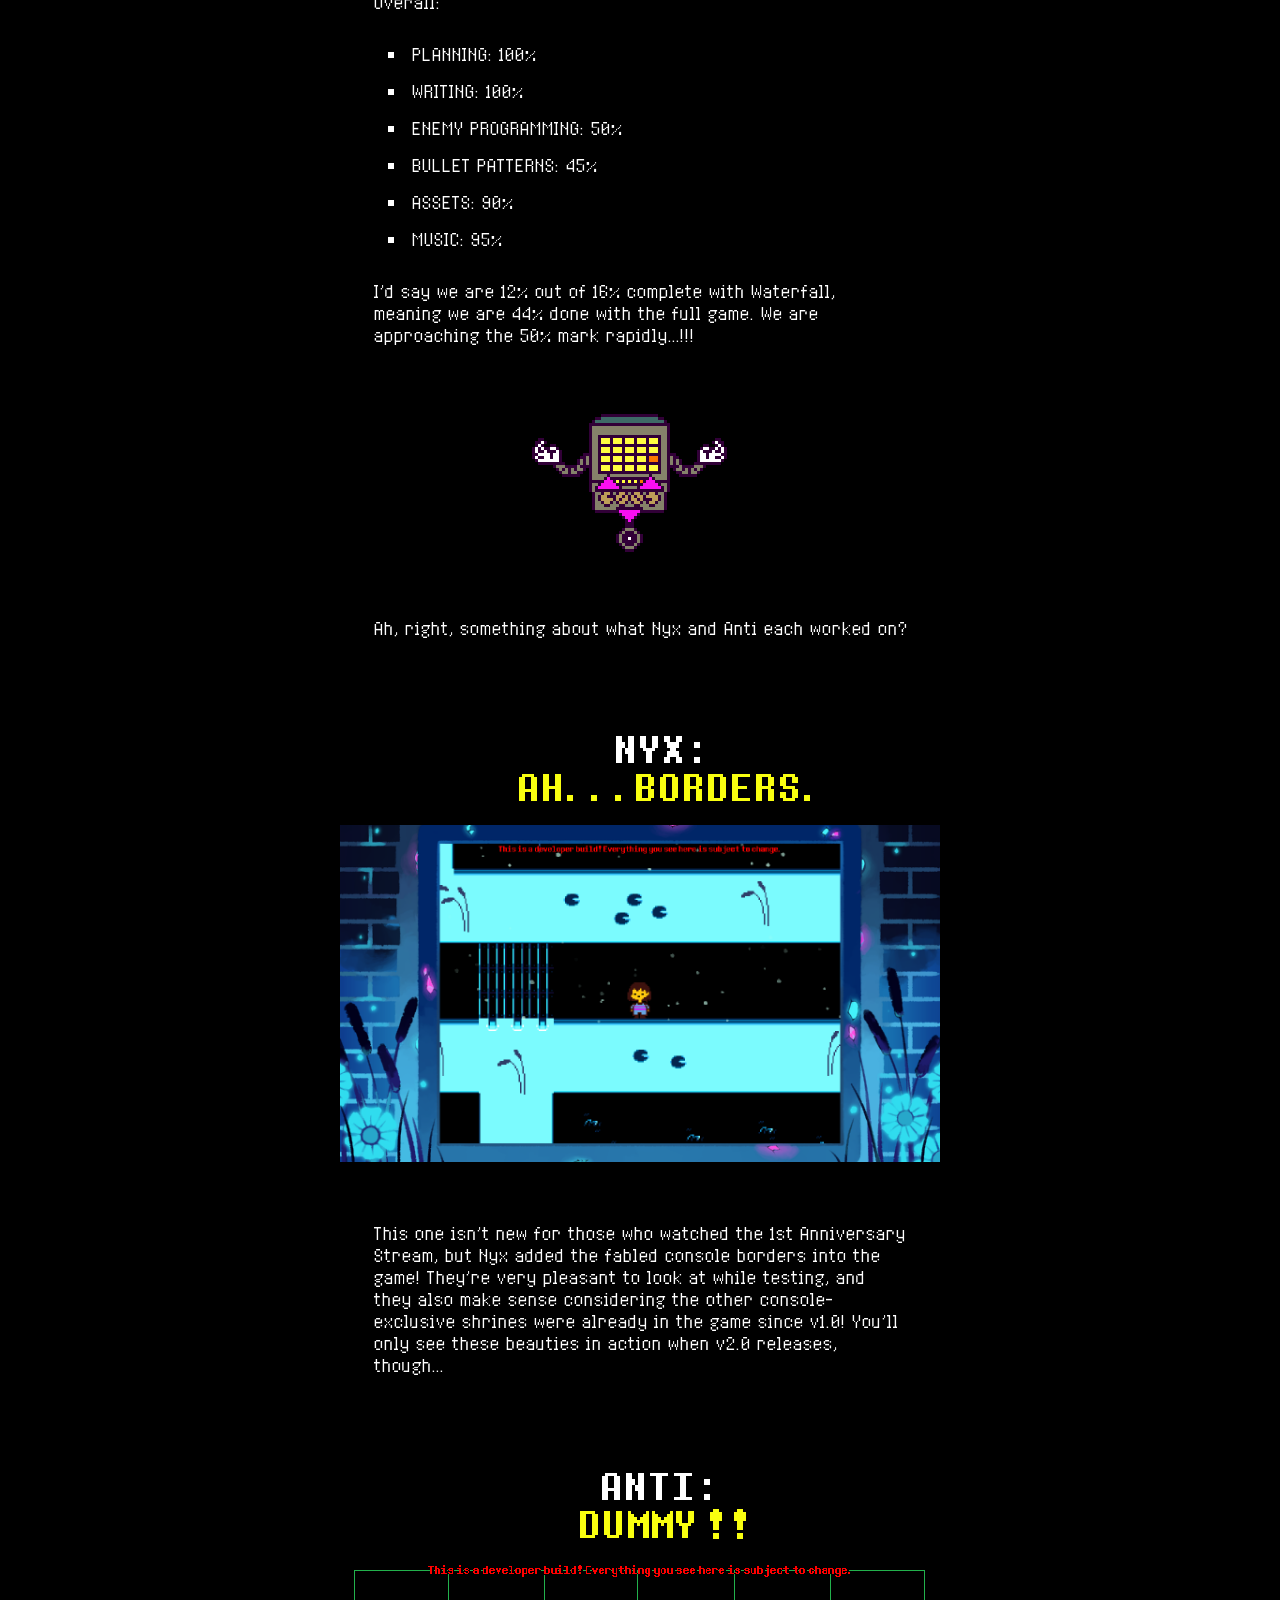
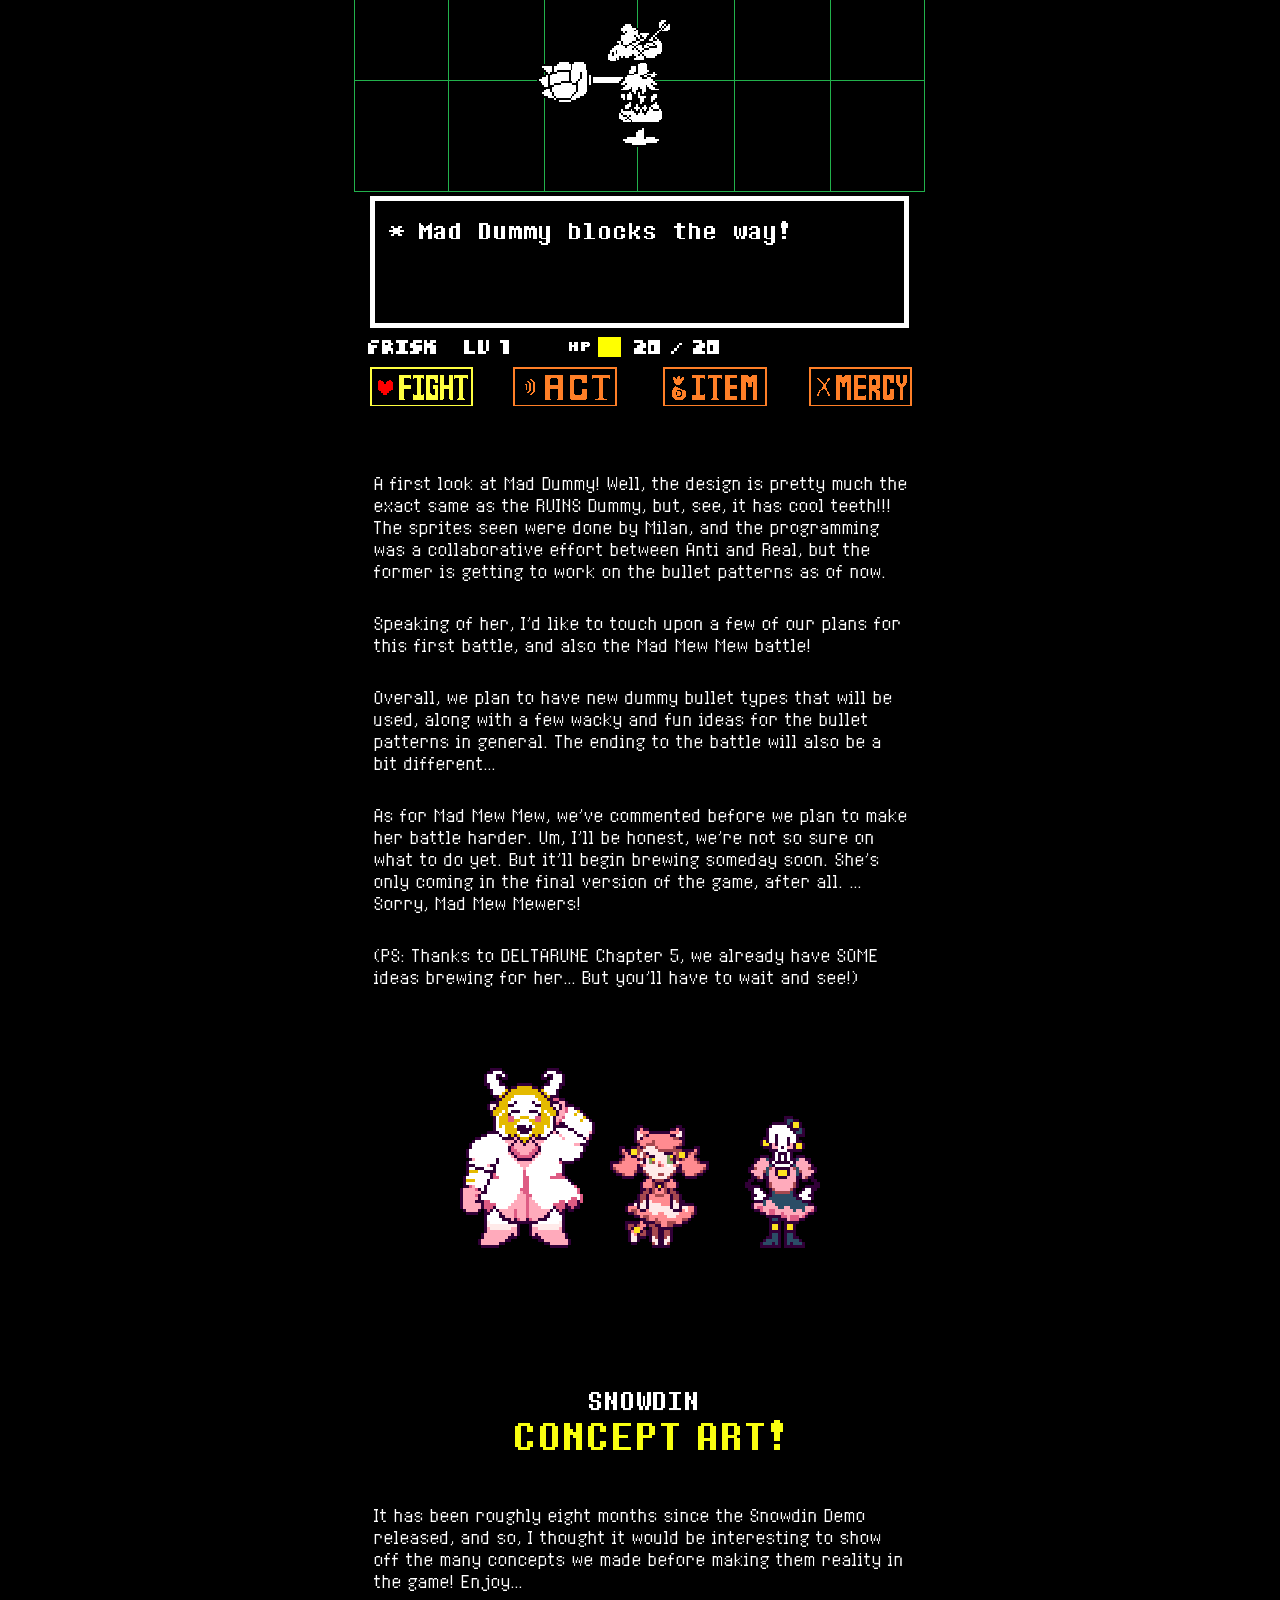
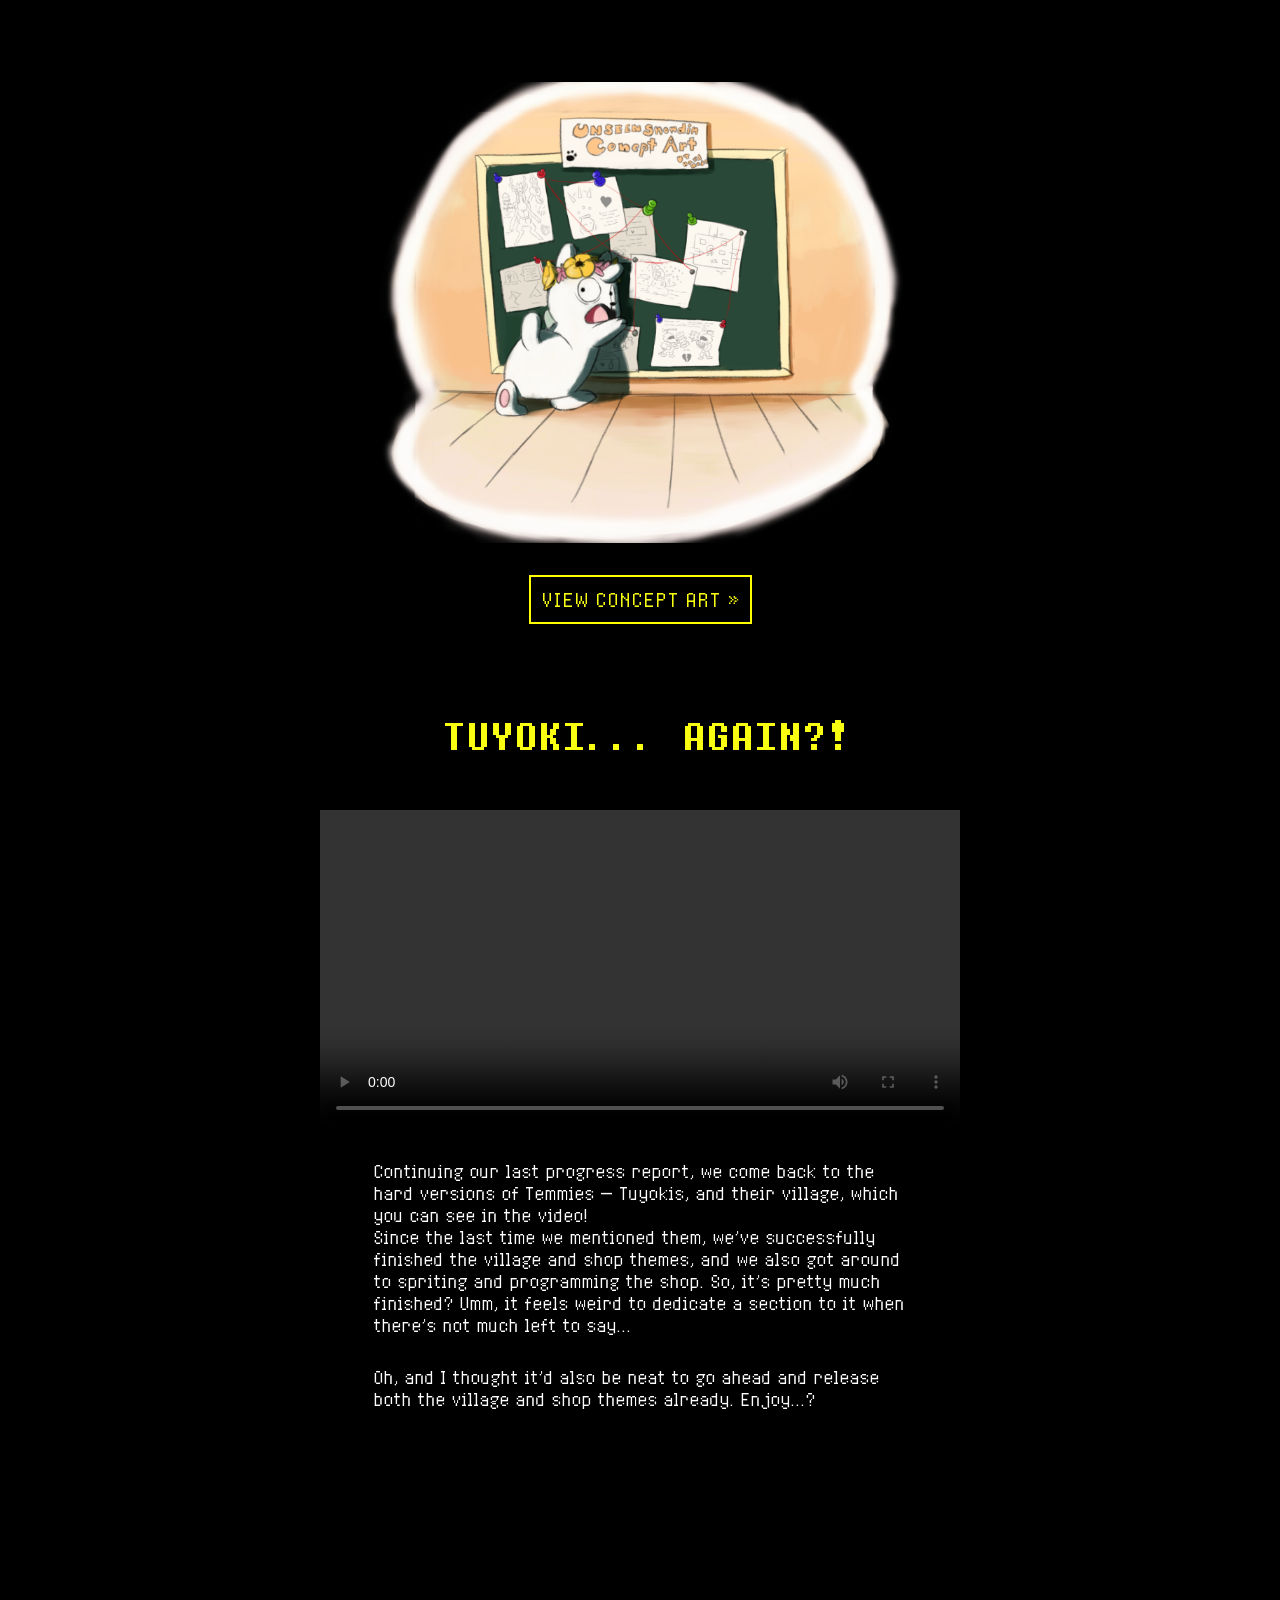
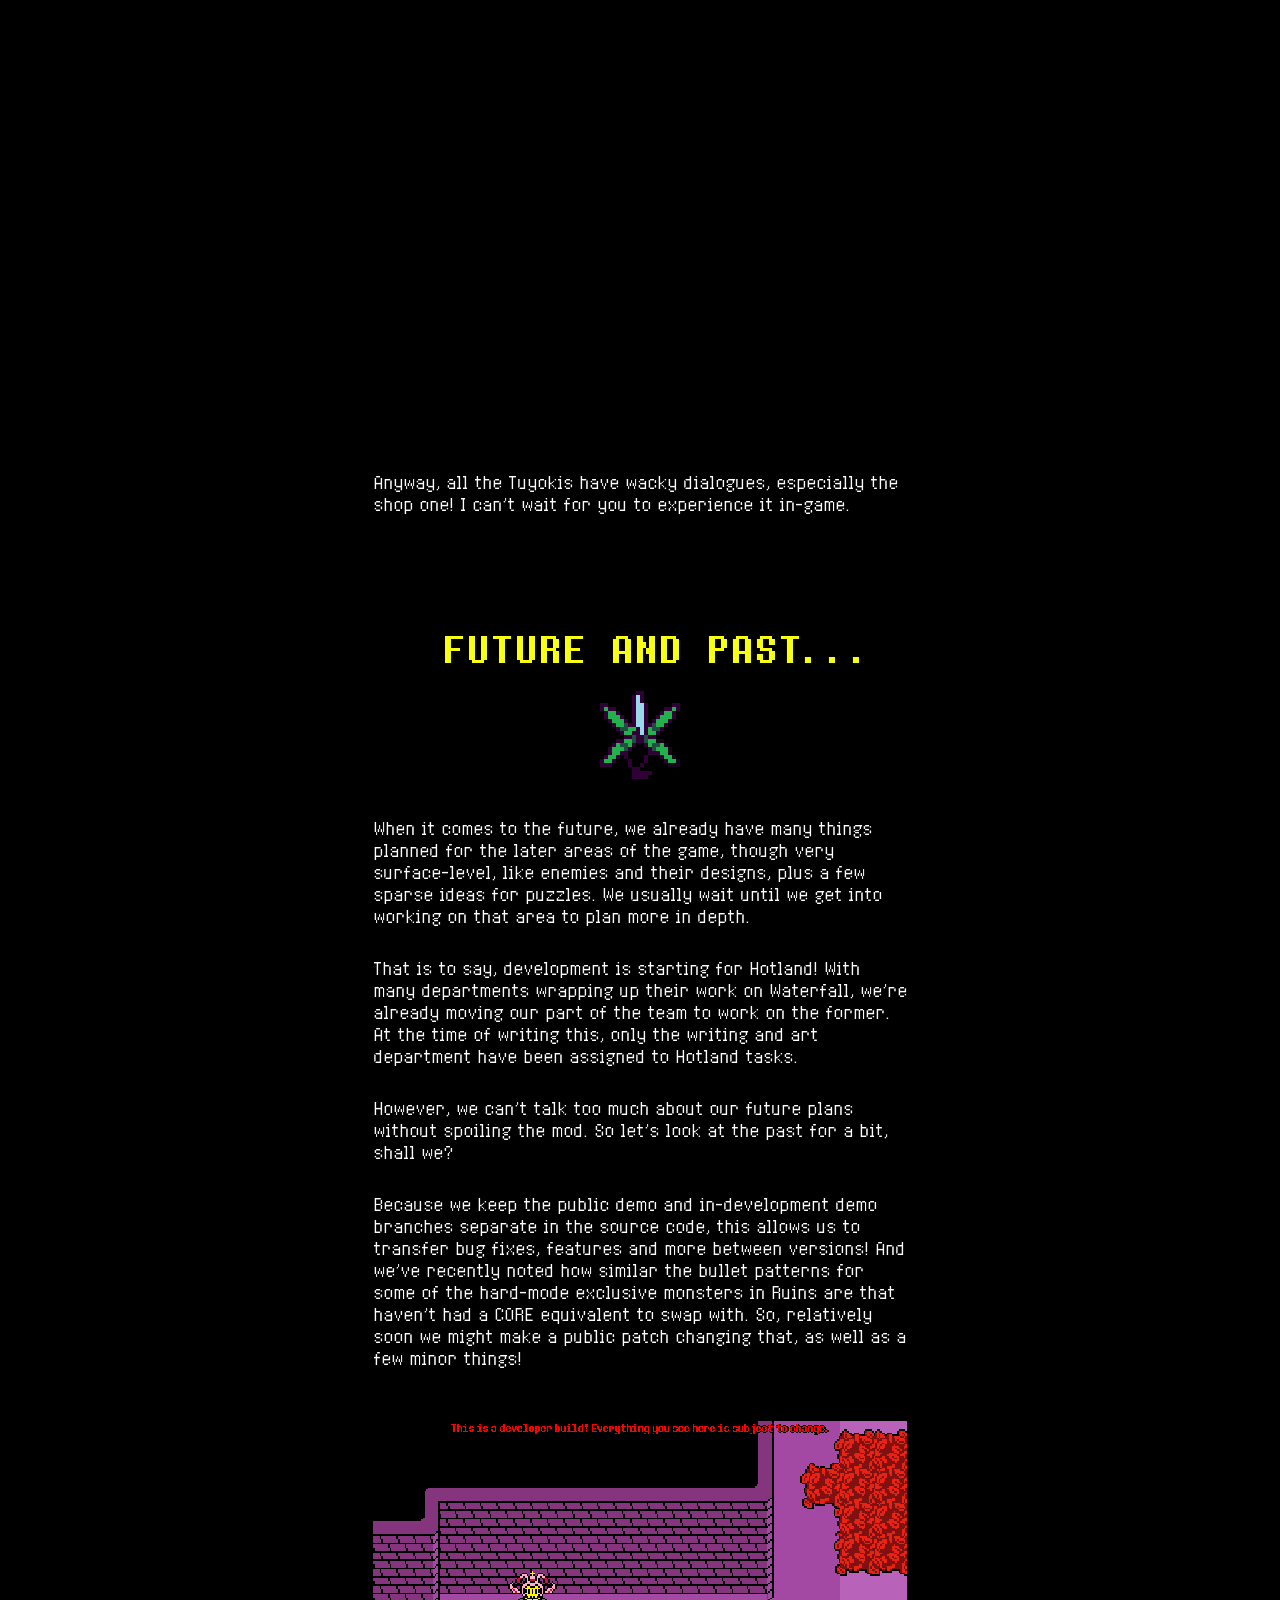
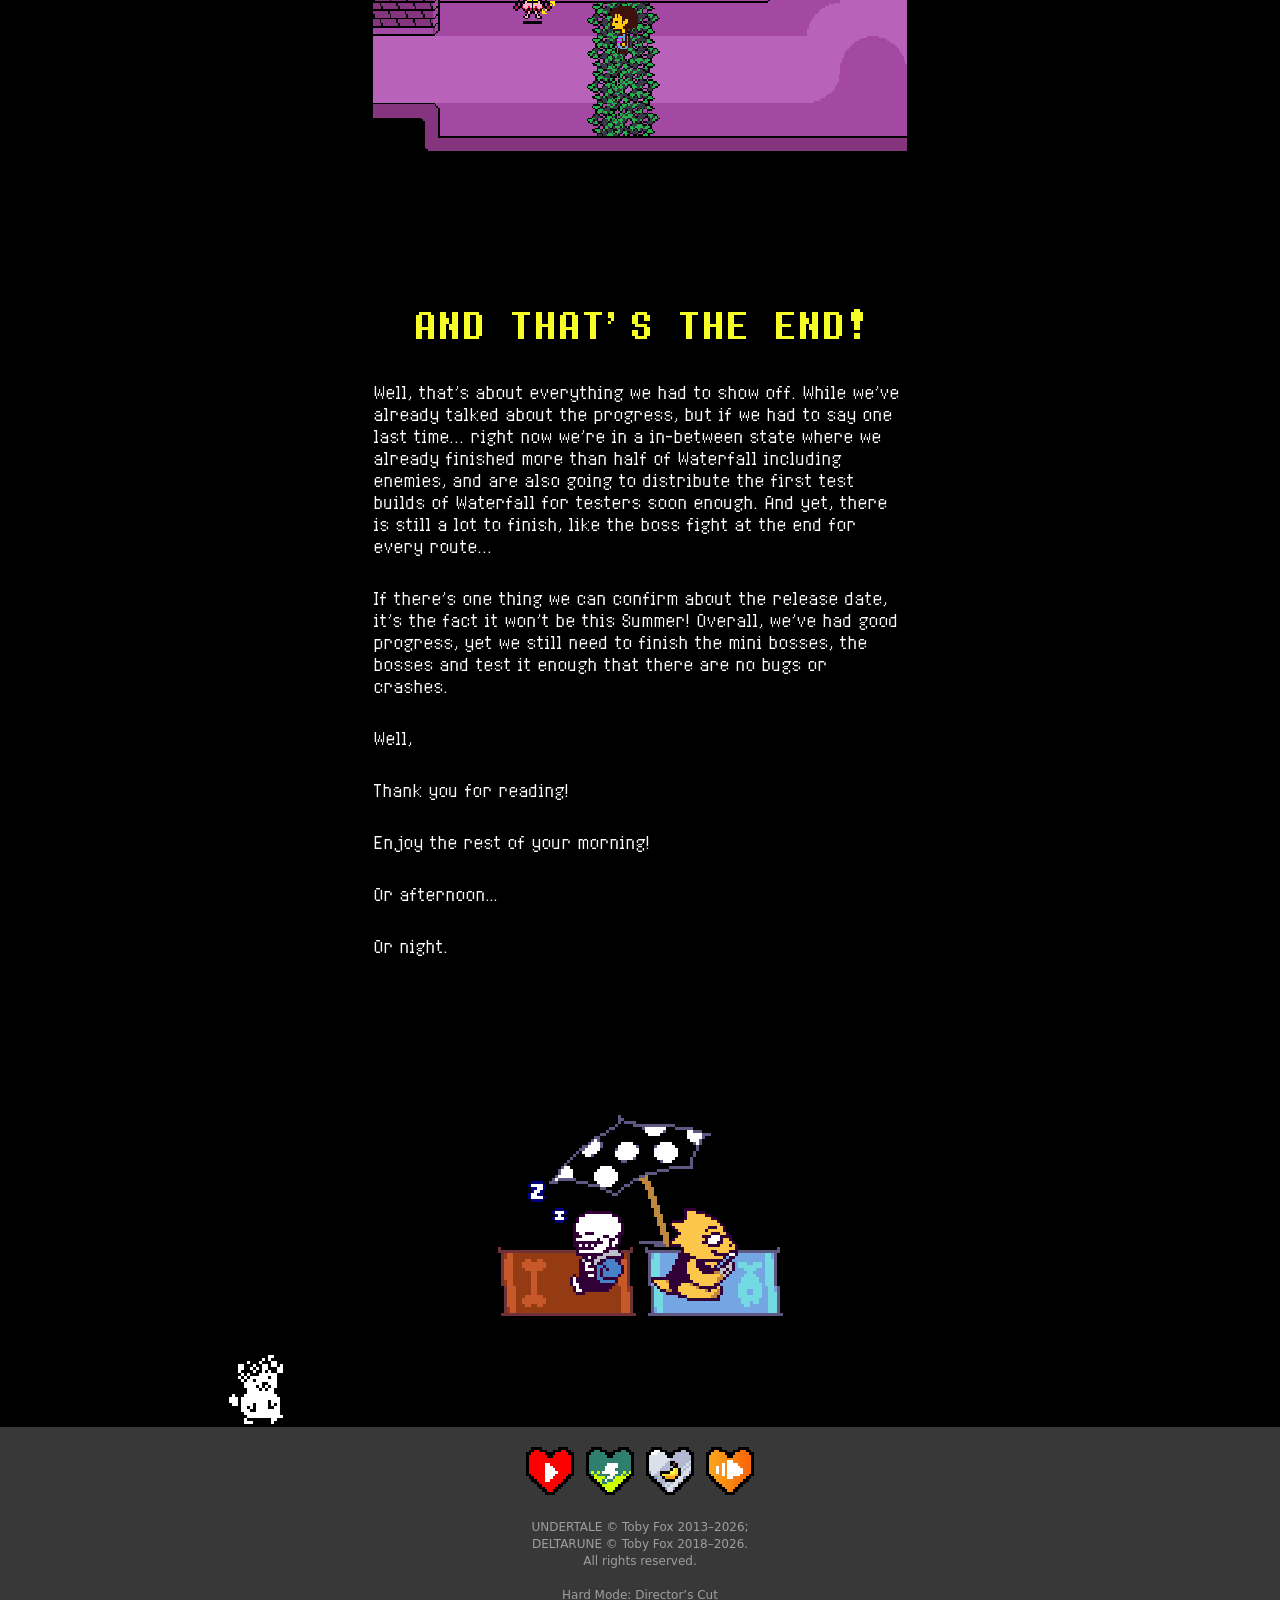
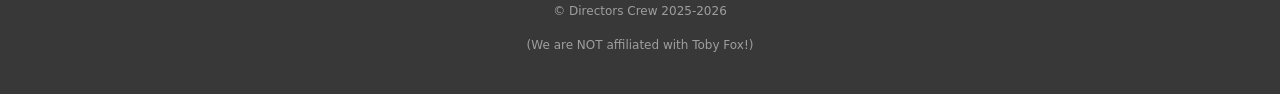
==== commit 65a98929: "More fixes" ====
--- a/directorscut-report-062026/index.html
+++ b/directorscut-report-062026/index.html
@@ -26,7 +26,7 @@
   <div class="content container preport pixelated">
 <a href = "/"> 
     <img src="/undertaleHARDMODE.png" alt="UT Hardmode" width="700" height="255" class="logo"
-     style="image-rendering: pixelated; max-width: 700px;">
+     style="image-rendering: pixelated; max-width: (100%, 700px);">
     </a>
     <div class="yellow_text" style="margin-top: 0px; font-size: 2.6rem;">PROGRESS REPORT</div>
     <h2>REPORT 2 (Summer 2026)</h2>
@@ -106,7 +106,7 @@
 <!---<video controls name="media" crossorigin="anonymous">
   <source src="/directorscut-report-062026/images/splashzzteve.mp4">
 </video>--->
-<iframe width="560" height="415" src="https://www.youtube.com/embed/wpenyd8CAb0" title="YouTube video player" frameborder="0" allow="accelerometer; autoplay; clipboard-write; encrypted-media; gyroscope; picture-in-picture; web-share" referrerpolicy="strict-origin-when-cross-origin" allowfullscreen></iframe>
+<iframe src="https://www.youtube.com/embed/wpenyd8CAb0" title="YouTube video player" frameborder="0" allow="accelerometer; autoplay; clipboard-write; encrypted-media; gyroscope; picture-in-picture; web-share" referrerpolicy="strict-origin-when-cross-origin" allowfullscreen></iframe>
 <div class="regular_text squarelist">
 <p>
 Meet Splashdon and Zzteve! The harder versions of Woshua and
@@ -220,7 +220,7 @@
 </div>
 <div style="margin-top:60px"></div>
 <a href="/directorscut-report-062026/snowdin_concept">
-<img src="/directorscut-report-062026/images/conceptart.png" style="max-width: 538px; image-rendering: auto;">
+<img src="/directorscut-report-062026/images/conceptart.png" style="max-width: min(95%, 538px); image-rendering: auto;">
 </a>
 <div style="margin-top:40px"></div>
 <div class="link-button">
--- a/style.css
+++ b/style.css
@@ -203,7 +203,7 @@
   border-radius: .5rem;
   border-width: 2px;
   border-color:white;
-  width:476.8px;
+  width:min(90%, 476.8px);
   min-height:96px;
   border-style:solid;
   background-color: #191919;
@@ -215,7 +215,7 @@
   margin-right:auto;
   align-items: center;
   text-align: left;
-  max-width:32rem;
+  max-width:min(90%, 32rem);
   margin-top: 1rem;
   margin-bottom: 1rem;
 }
@@ -277,7 +277,15 @@
   margin-bottom: 30px;
 }
 .preport img {
-  max-width: 600px;
+  max-width: min(100%, 600px);
+  height: auto;
+}
+.preport video {
+  width: min(640px, 90%);
+}
+.preport iframe {
+  width: min(560px, 95%);
+  aspect-ratio: 16 / 9;
   height: auto;
 }
 .question {
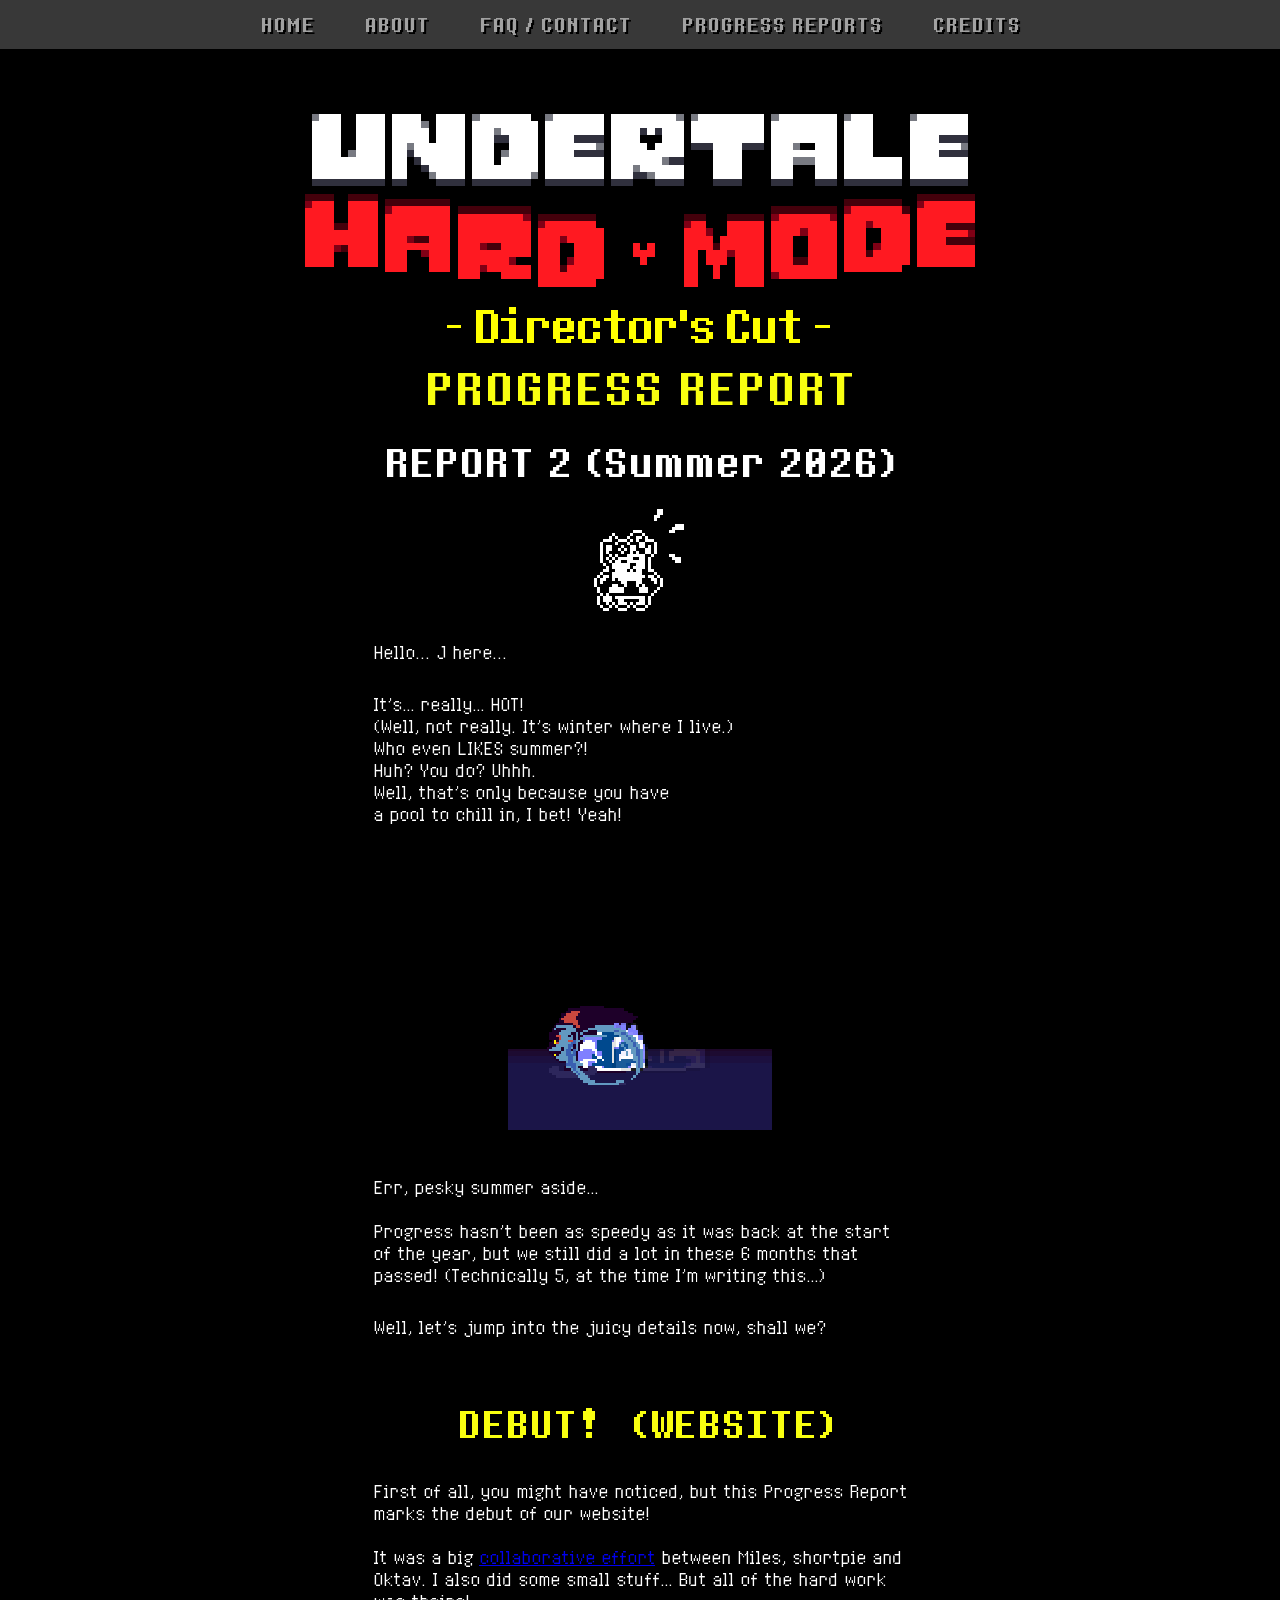
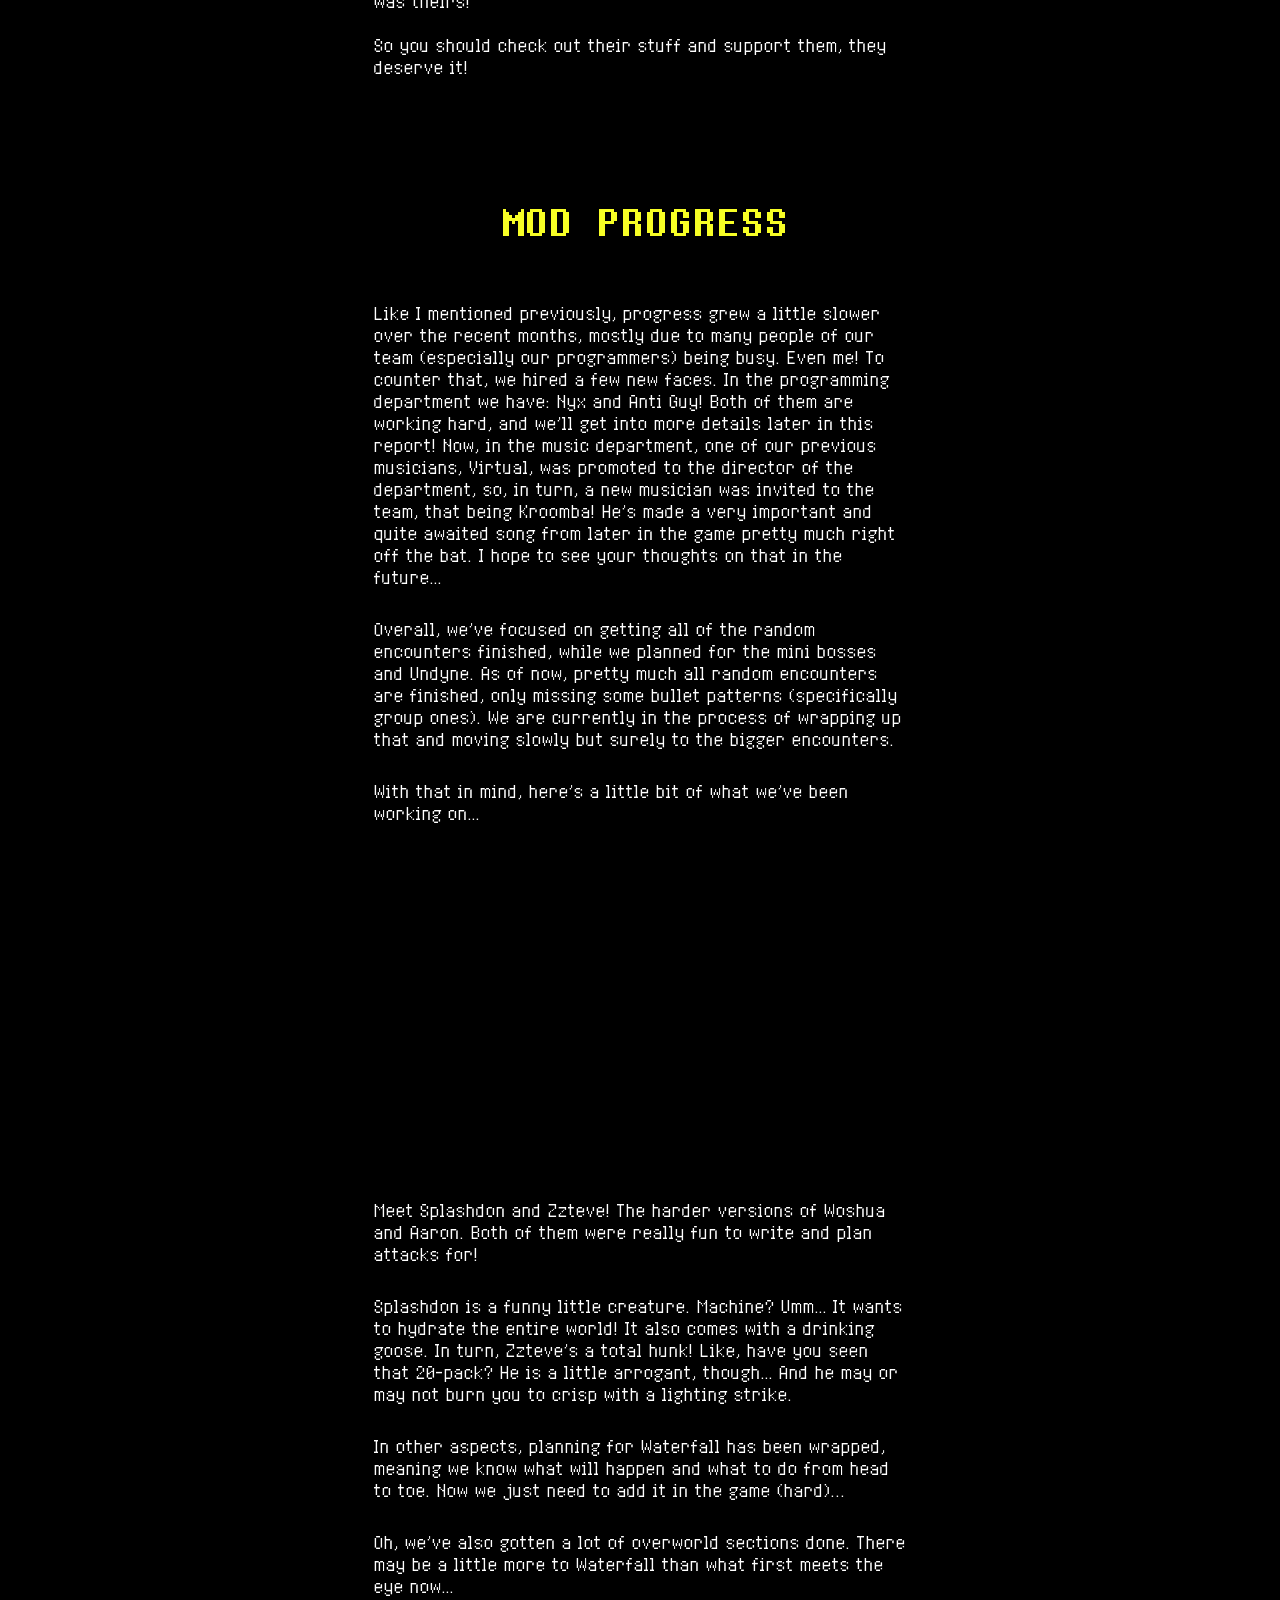
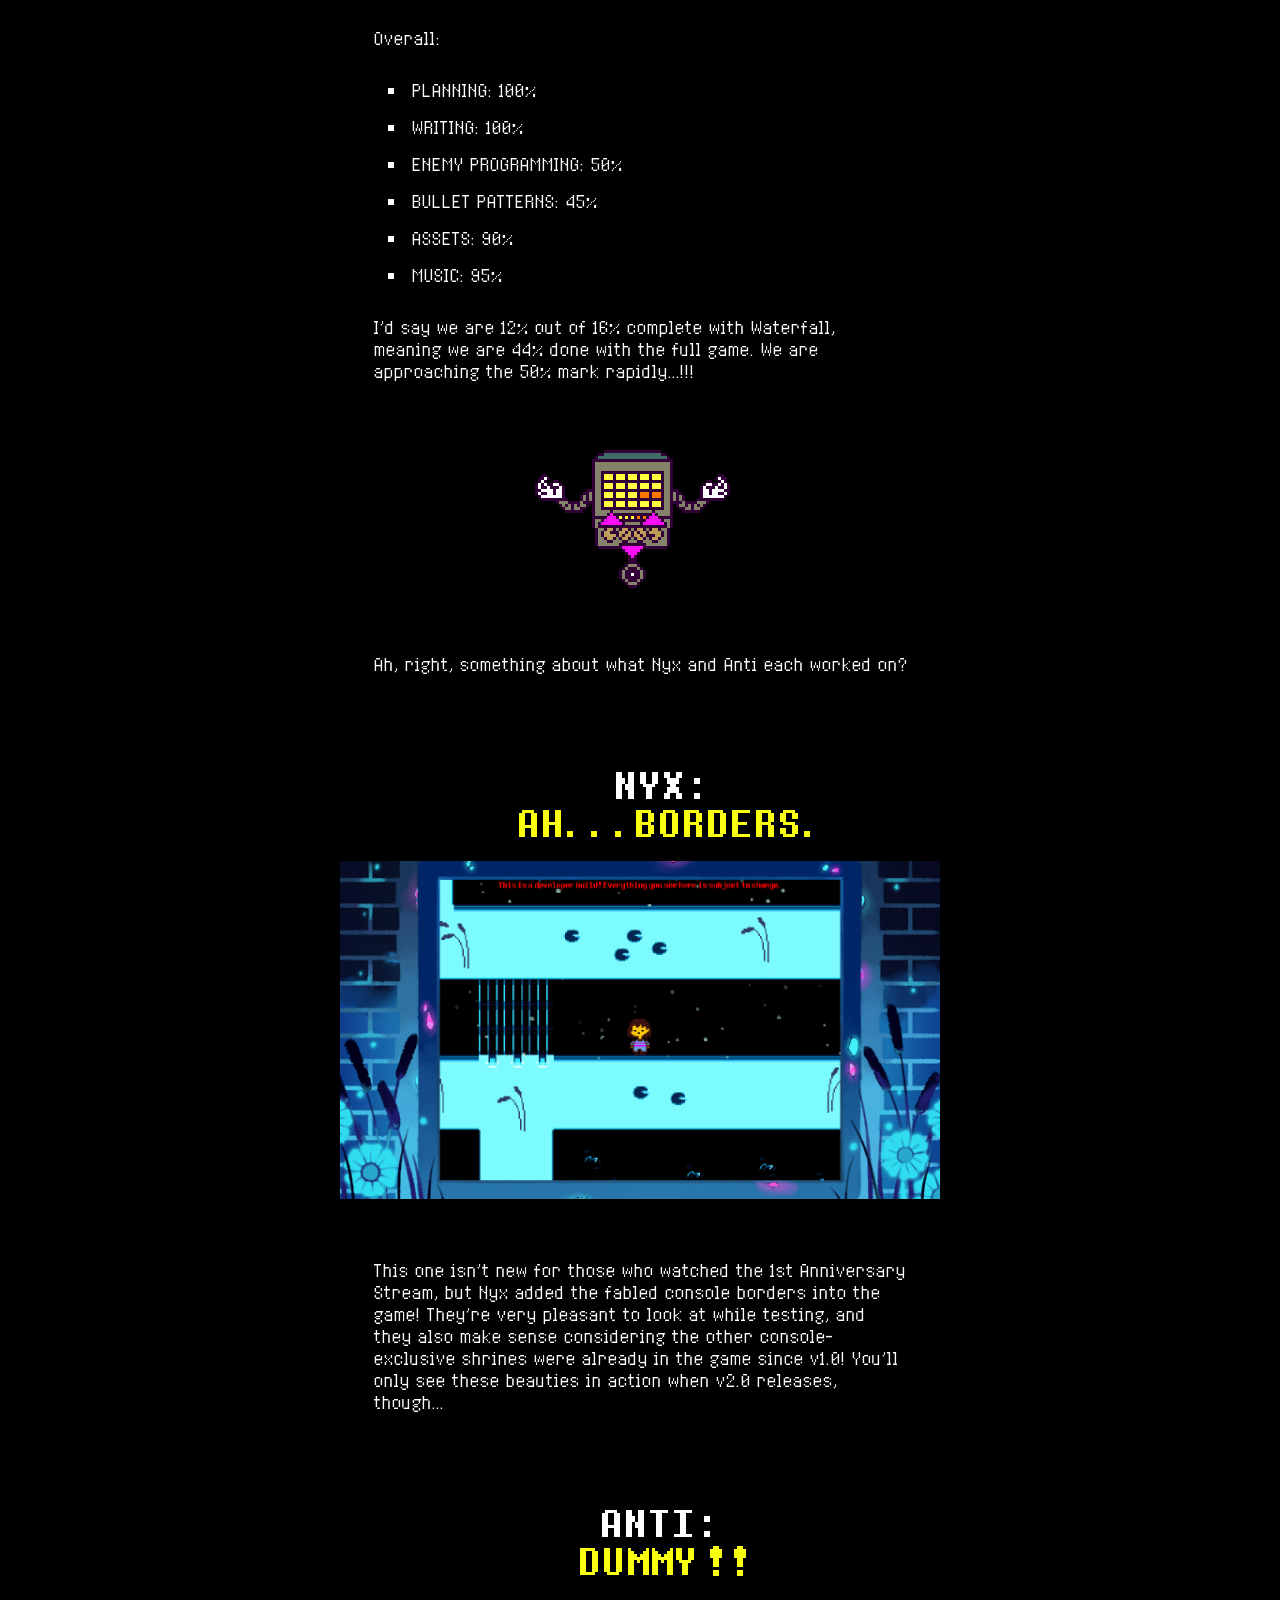
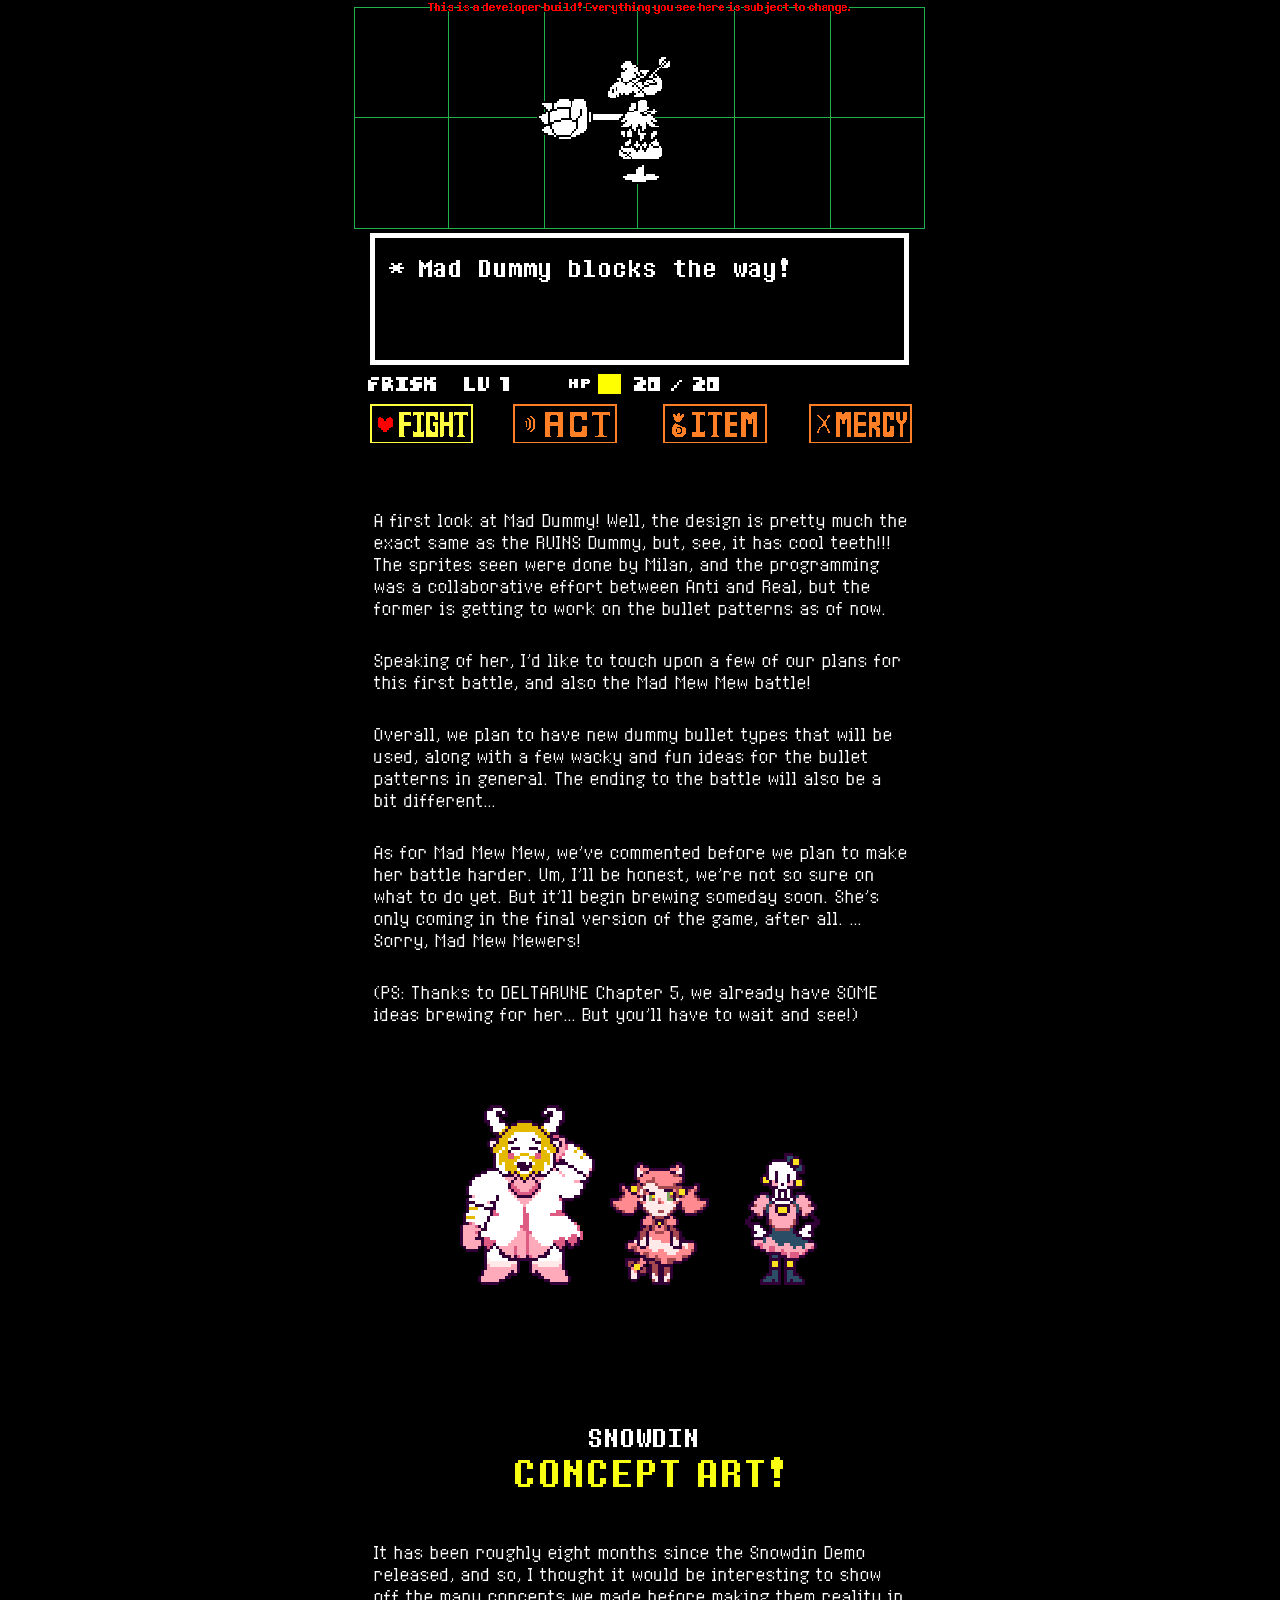
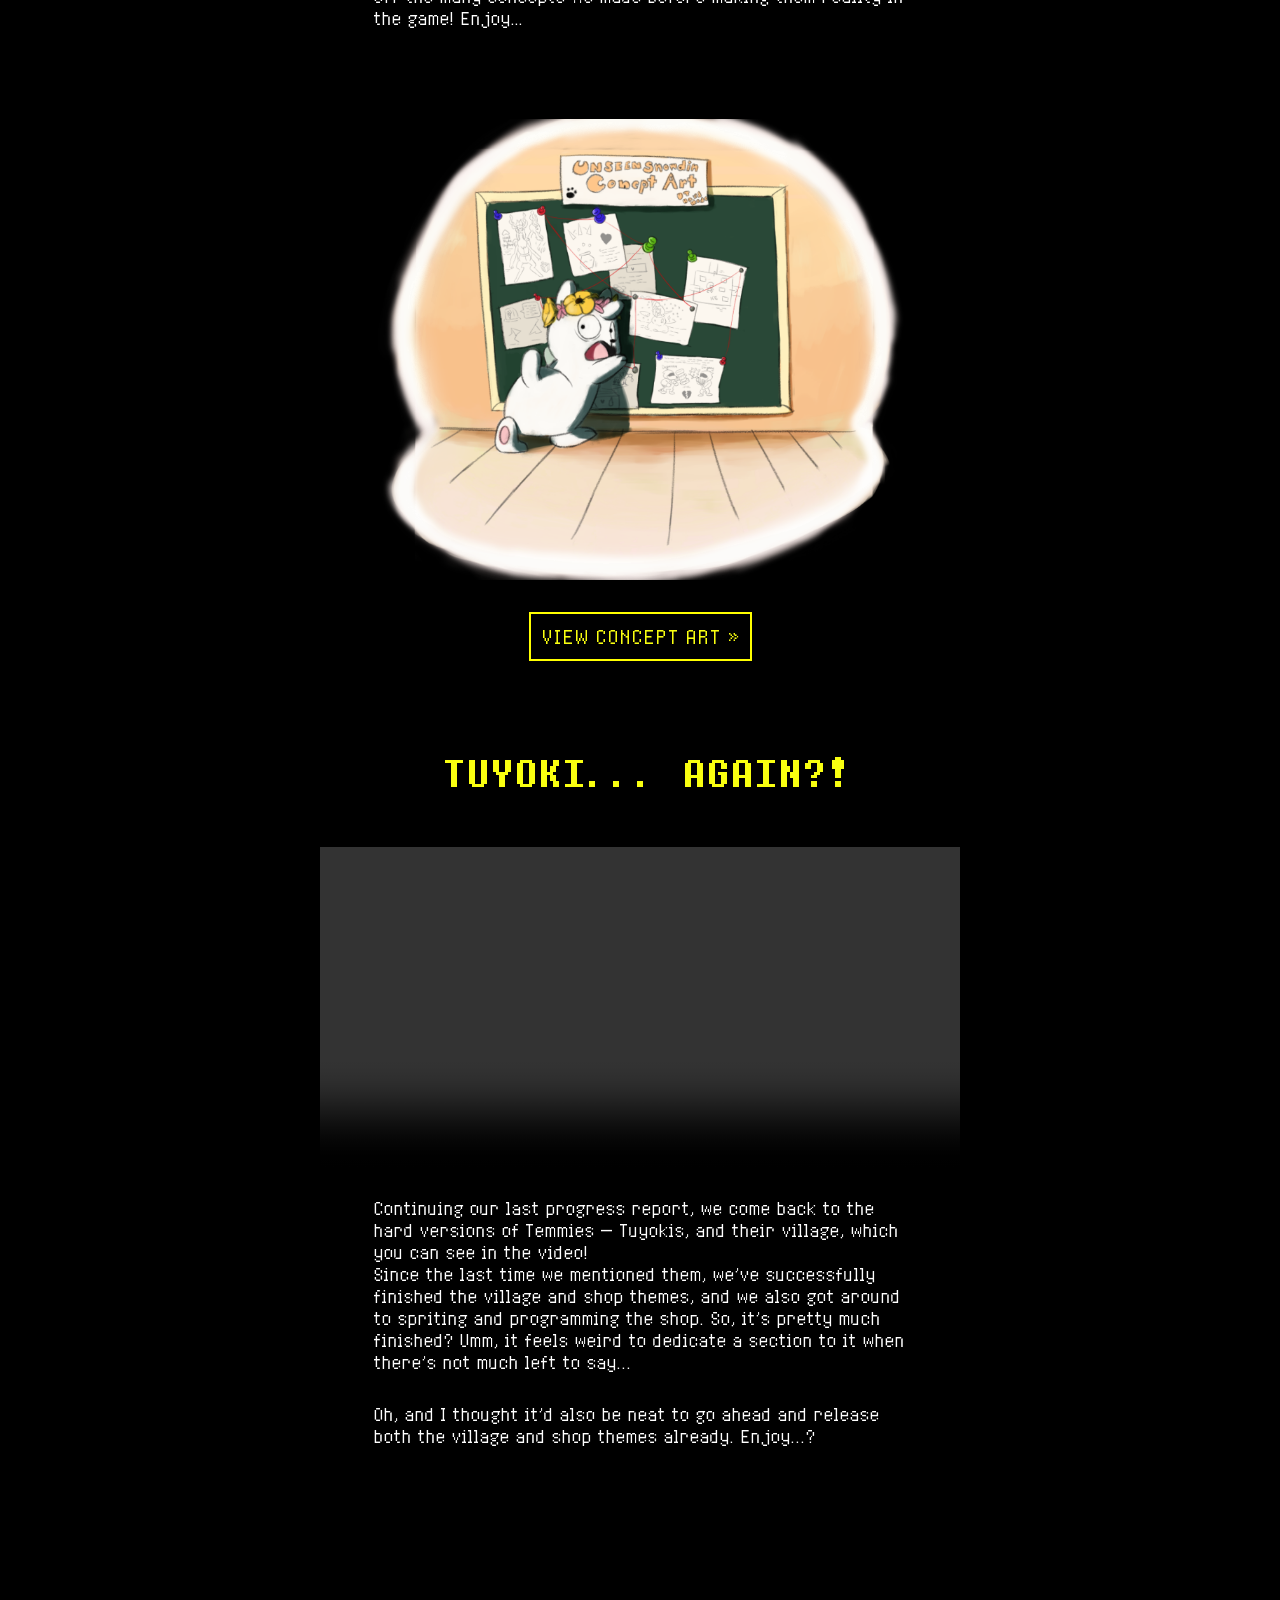
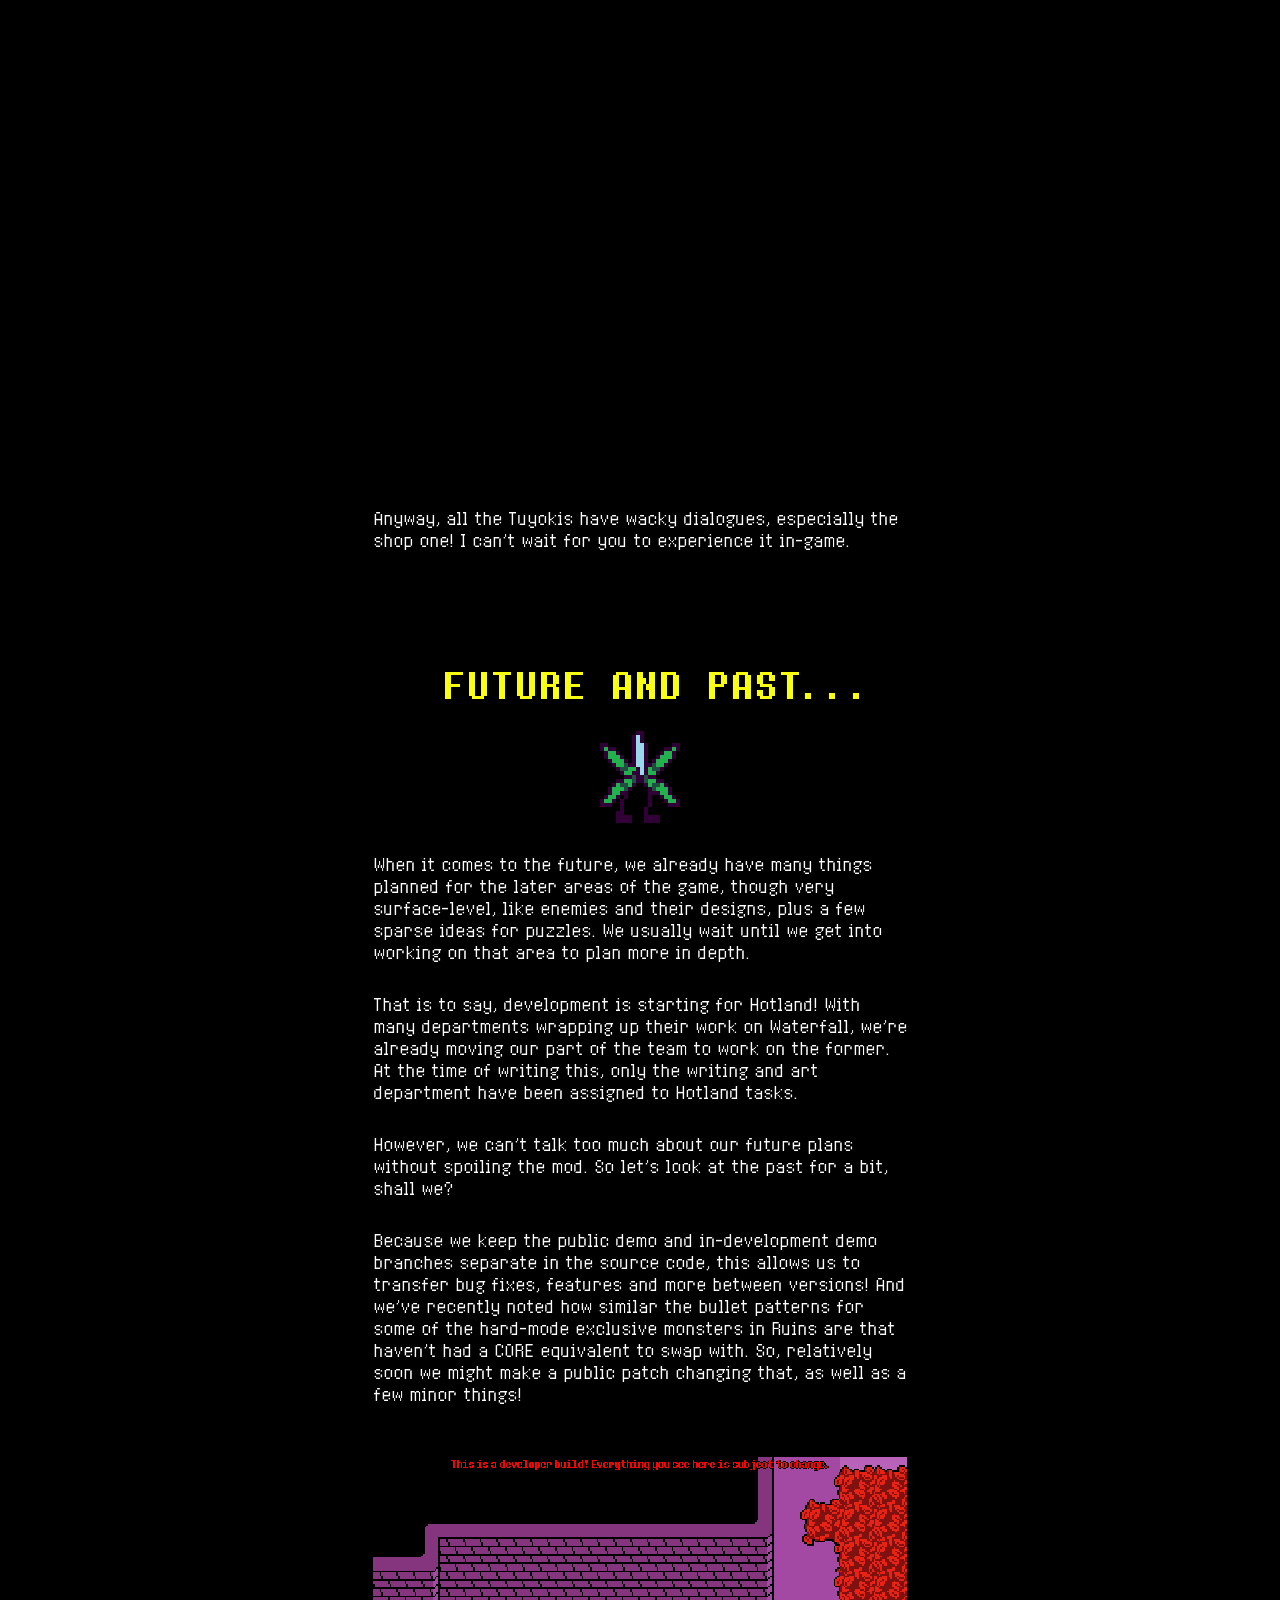
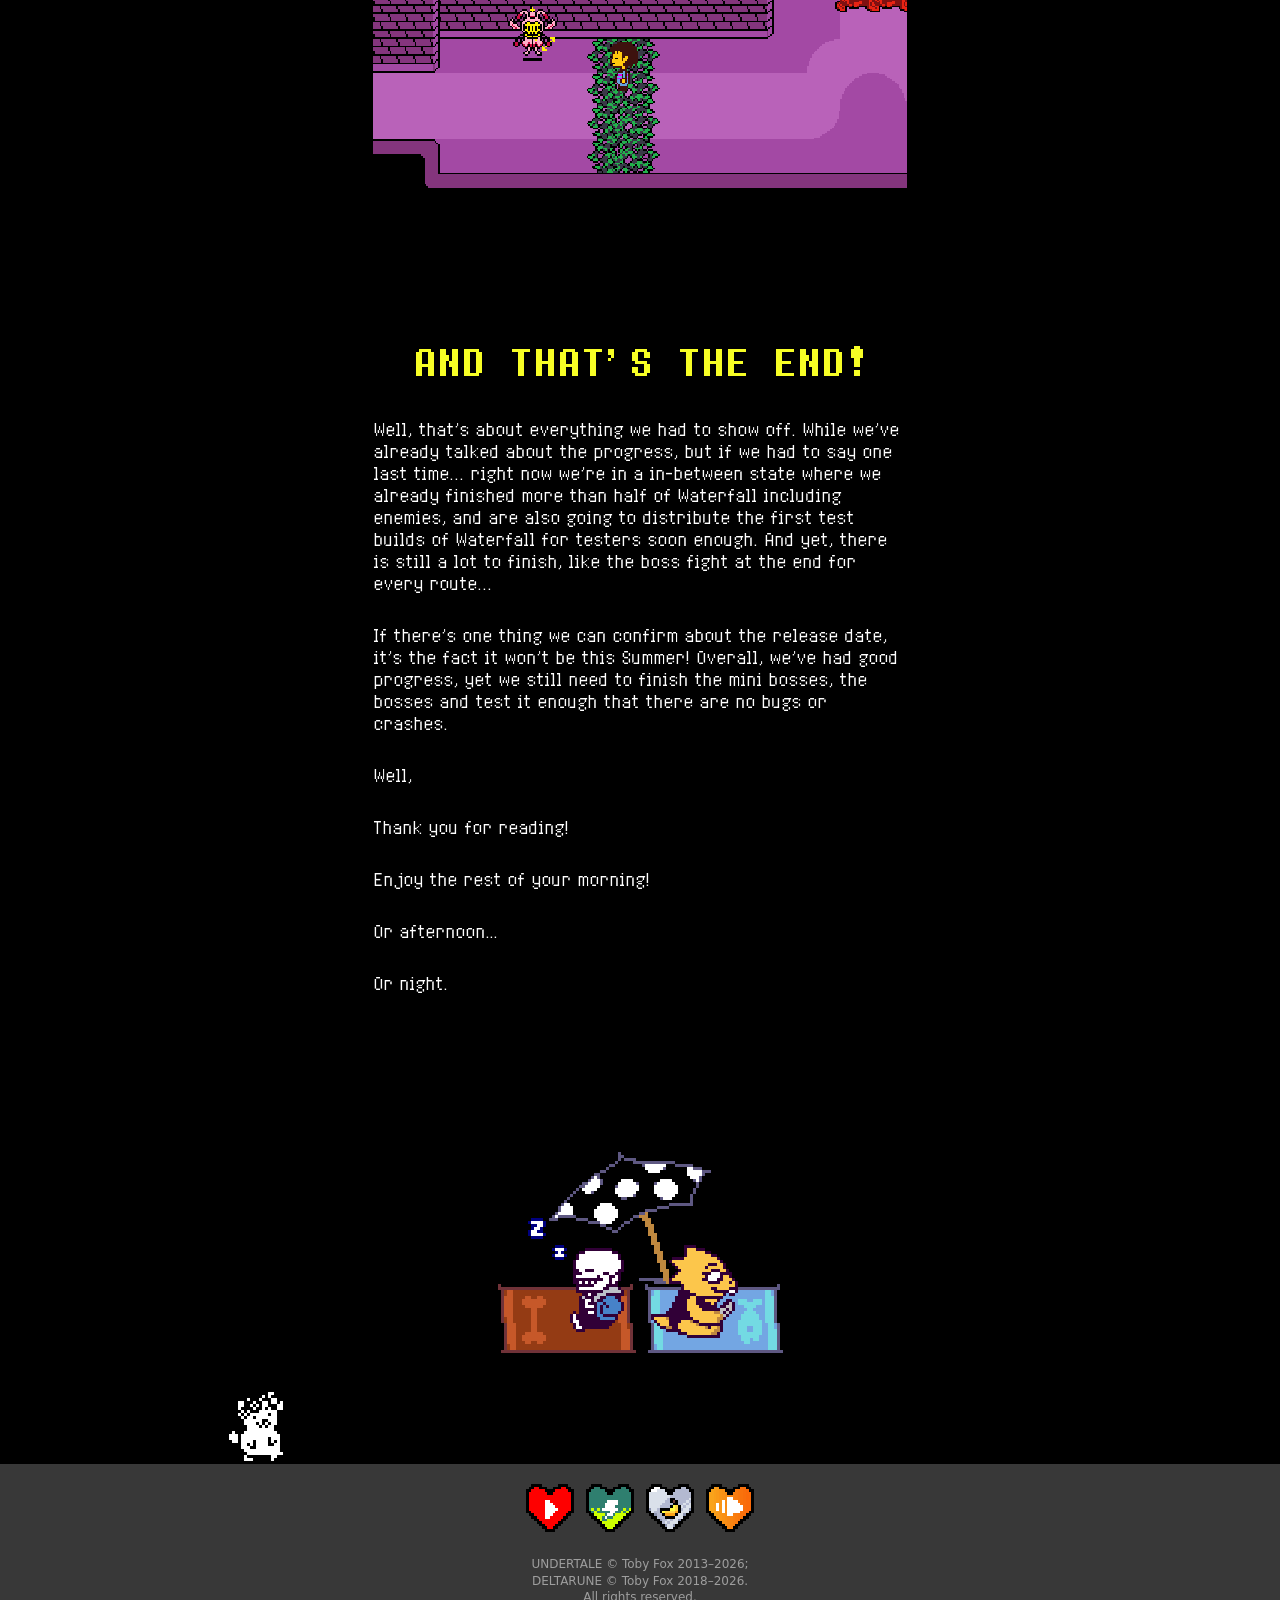
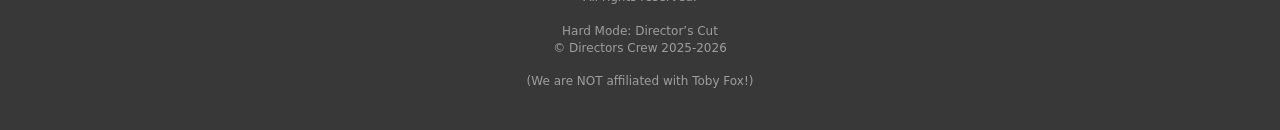
==== commit d41c1e20: "Fixed logo in preport 2" ====
--- a/directorscut-report-062026/index.html
+++ b/directorscut-report-062026/index.html
@@ -26,7 +26,7 @@
   <div class="content container preport pixelated">
 <a href = "/"> 
     <img src="/undertaleHARDMODE.png" alt="UT Hardmode" width="700" height="255" class="logo"
-     style="image-rendering: pixelated; max-width: (100%, 700px);">
+     style="image-rendering: pixelated; max-width: 700px;">
     </a>
     <div class="yellow_text" style="margin-top: 0px; font-size: 2.6rem;">PROGRESS REPORT</div>
     <h2>REPORT 2 (Summer 2026)</h2>
